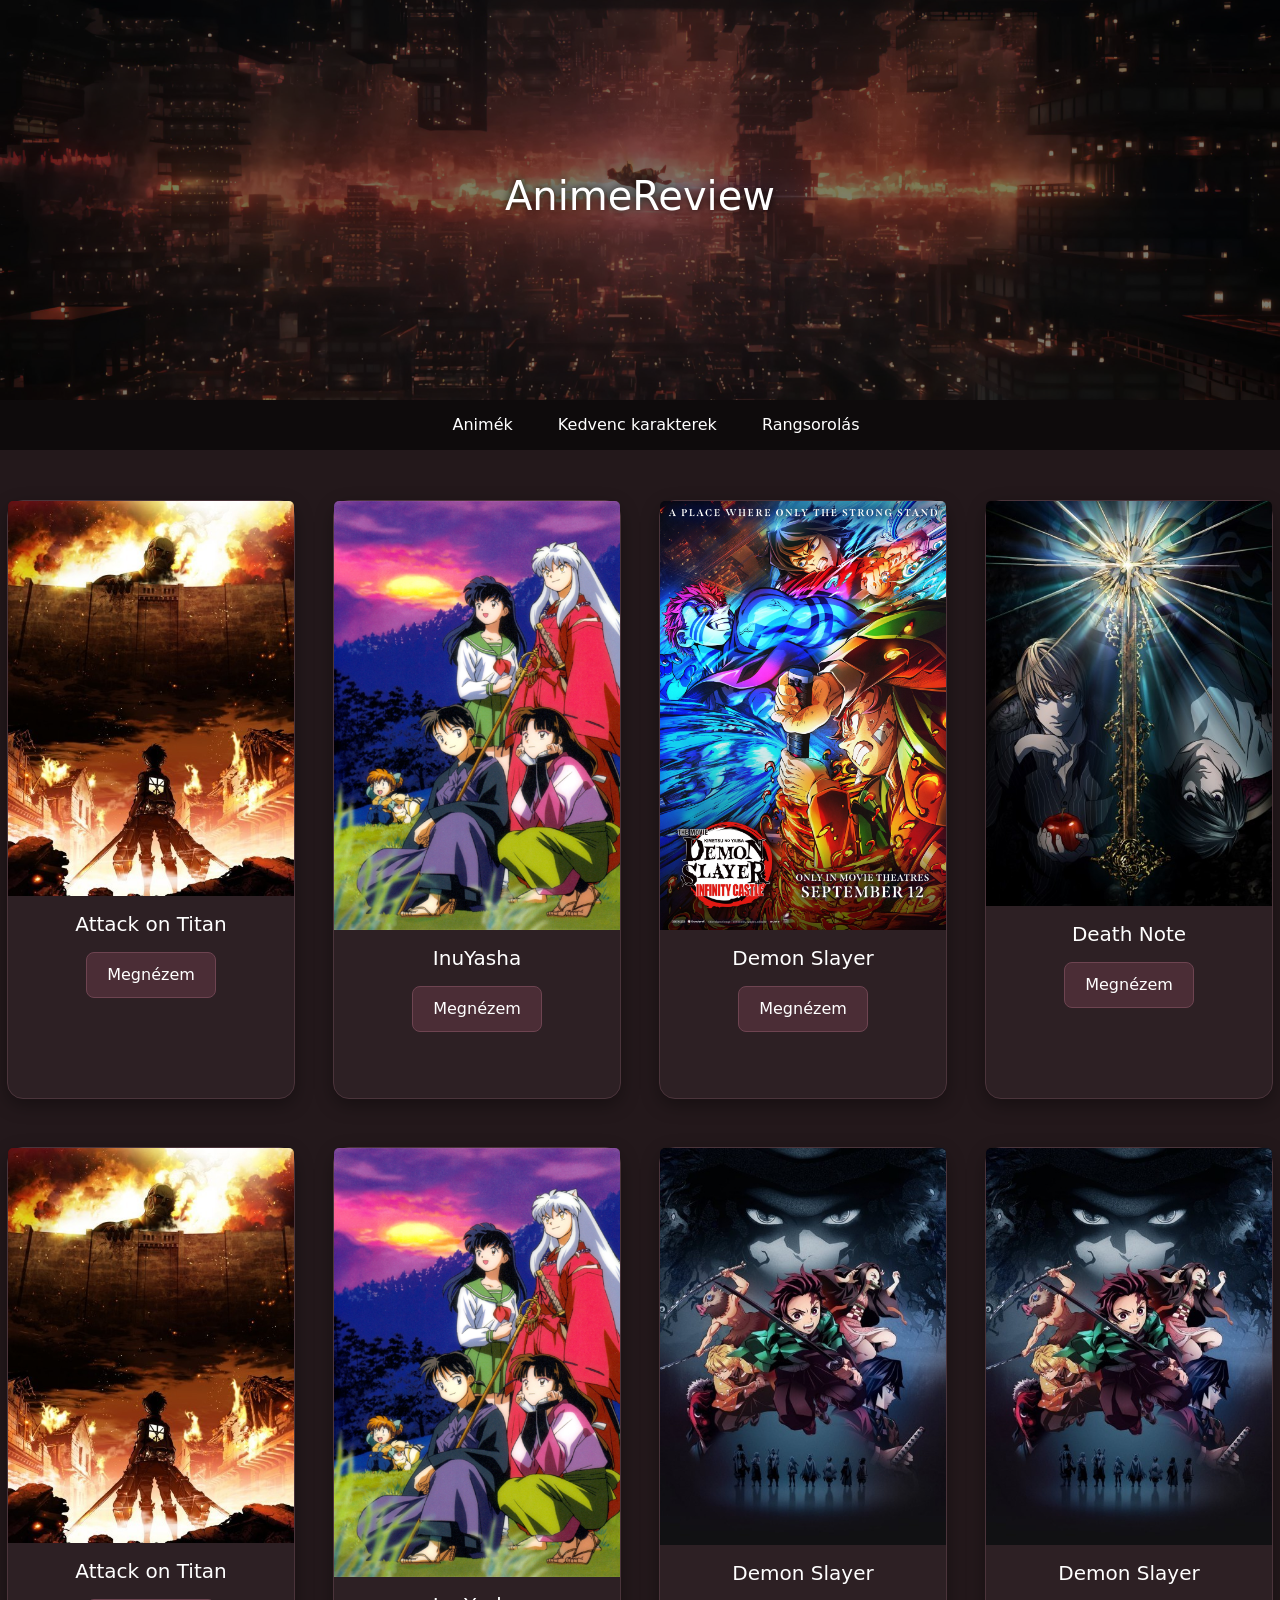
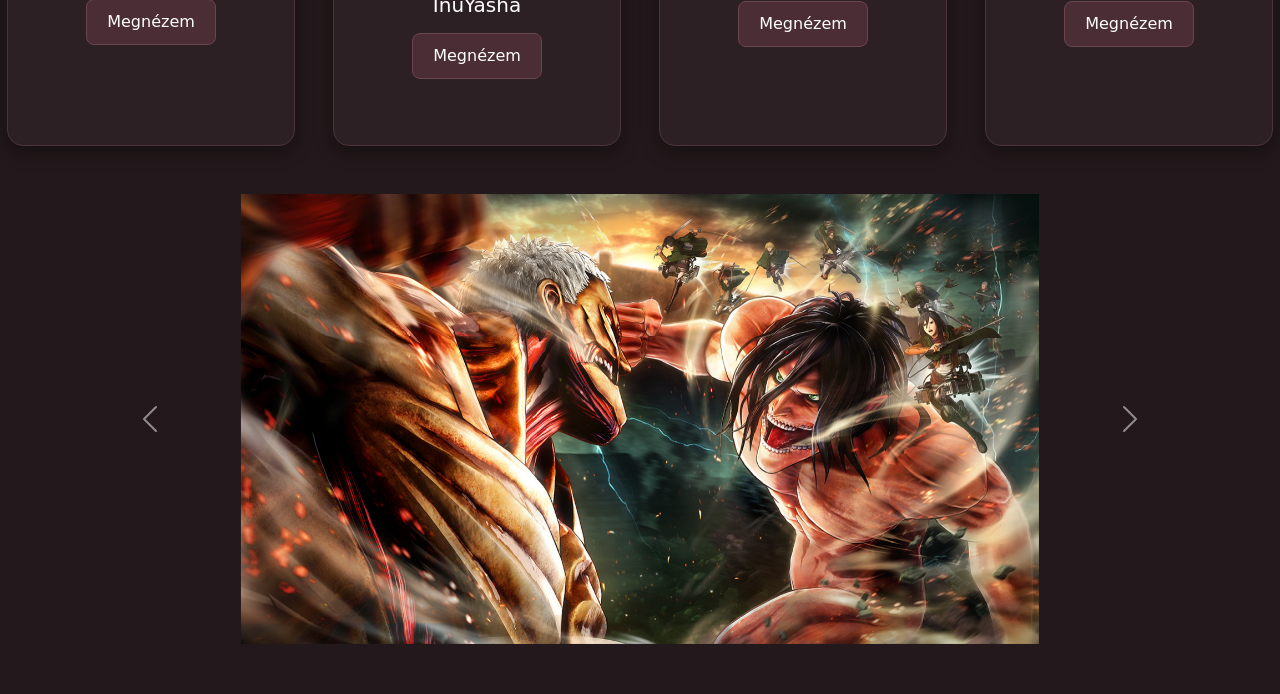
==== index.html @ 03ac434e "card design" ====
<!DOCTYPE html>
<html lang="hu">

<head>
    <meta charset="UTF-8">
    <meta name="viewport" content="width=device-width, initial-scale=1.0">
    <link href="https://cdn.jsdelivr.net/npm/bootstrap@5.0.2/dist/css/bootstrap.min.css" rel="stylesheet"
        integrity="sha384-EVSTQN3/azprG1Anm3QDgpJLIm9Nao0Yz1ztcQTwFspd3yD65VohhpuuCOmLASjC" crossorigin="anonymous">
    <script src="https://cdn.jsdelivr.net/npm/bootstrap@5.0.2/dist/js/bootstrap.bundle.min.js"
        integrity="sha384-MrcW6ZMFYlzcLA8Nl+NtUVF0sA7MsXsP1UyJoMp4YLEuNSfAP+JcXn/tWtIaxVXM"
        crossorigin="anonymous"></script>
    <link rel="stylesheet" href="style.css">
    <title>AnimeReview</title>
</head>

<body>

    <header>
        <h1>AnimeReview</h1>
    </header>

    <nav>
        <ul>
            <li><a href="#anime">Animék</a></li>
            <li><a href="">Kedvenc karakterek</a></li>
            <li><a href="">Rangsorolás</a></li>
        </ul>
    </nav>

    <div class="row row-cols-lg-4 row-cols-md-2 row-cols-1  " id="anime">
        <div class="col">
            <div class="card">
                <img src="pics/aot.jpg" class="card-img-top" alt="Attack on Titan">
                <div class="card-body">
                    <h5 class="card-title">Attack on Titan</h5>
                    <p class="card-text"></p>
                    <a href="#" class="btn btn-light">Megnézem</a>
                </div>
            </div>
        </div>
        <div class="col">
            <div class="card">
                <img src="pics/inuyasha.png" class="card-img-top" alt="InuYasha">
                <div class="card-body">
                    <h5 class="card-title">InuYasha</h5>
                    <p class="card-text"></p>
                    <a href="#" class="btn btn-light">Megnézem</a>
                </div>
            </div>
        </div>
        <div class="col">
            <div class="card">
                <img src="pics/kny1.jpg" class="card-img-top" alt="...">
                <div class="card-body">
                    <h5 class="card-title">Demon Slayer</h5>
                    <p class="card-text"></p>
                    <a href="#" class="btn btn-light">Megnézem</a>
                </div>
            </div>
        </div>
        <div class="col">
            <div class="card">
                <img src="pics/deathnote.jpg" class="card-img-top" alt="...">
                <div class="card-body">
                    <h5 class="card-title">Death Note</h5>
                    <p class="card-text"></p>
                    <a href="#" class="btn btn-dark">Megnézem</a>
                </div>
            </div>
        </div>
    </div>

    <div class="row row-cols-lg-4 row-cols-md-2 row-cols-1 my-5">
        <div class="col">
            <div class="card">
                <img src="pics/aot.jpg" class="card-img-top" alt="Attack on Titan">
                <div class="card-body">
                    <h5 class="card-title">Attack on Titan</h5>
                    <p class="card-text"></p>
                    <a href="#" class="btn btn-light">Megnézem</a>
                </div>
            </div>
        </div>
        <div class="col">
            <div class="card">
                <img src="pics/inuyasha.png" class="card-img-top" alt="InuYasha">
                <div class="card-body">
                    <h5 class="card-title">InuYasha</h5>
                    <p class="card-text"></p>
                    <a href="#" class="btn btn-light">Megnézem</a>
                </div>
            </div>
        </div>
        <div class="col">
            <div class="card">
                <img src="pics/kny.jpg" class="card-img-top" alt="...">
                <div class="card-body">
                    <h5 class="card-title">Demon Slayer</h5>
                    <p class="card-text"></p>
                    <a href="#" class="btn btn-light">Megnézem</a>
                </div>
            </div>
        </div>
        <div class="col">
            <div class="card">
                <img src="pics/kny.jpg" class="card-img-top" alt="...">
                <div class="card-body">
                    <h5 class="card-title">Demon Slayer</h5>
                    <p class="card-text"></p>
                    <a href="#" class="btn btn-light">Megnézem</a>
                </div>
            </div>
        </div>
    </div>

    <div id="carouselExampleControls" class="carousel slide" data-bs-ride="carousel">
        <div class="carousel-inner">
            <div class="carousel-item active">
                <img src="pics/aot1.jpg" class="d-block w-100" alt="...">
            </div>
            <div class="carousel-item">
                <img src="pics/gojo.png" class="d-block w-100" alt="...">
            </div>
            <div class="carousel-item">
                <img src="pics/inuyasha.png" class="d-block w-100" alt="...">
            </div>
        </div>
        <button class="carousel-control-prev" type="button" data-bs-target="#carouselExampleControls"
            data-bs-slide="prev">
            <span class="carousel-control-prev-icon" aria-hidden="true"></span>
            <span class="visually-hidden">Previous</span>
        </button>
        <button class="carousel-control-next" type="button" data-bs-target="#carouselExampleControls"
            data-bs-slide="next">
            <span class="carousel-control-next-icon" aria-hidden="true"></span>
            <span class="visually-hidden">Next</span>
        </button>
    </div>

</body>

</html>
---- style.css ----
body{
    background-color: rgb(35, 24, 27);
}

header{
    background-image: url(pics/banner.jpeg);
    box-shadow: inset 0 0 0 2000px rgba(0, 0, 0, 0.5);
    background-repeat: no-repeat;
    background-size: cover;
    background-position: center;
    height: 400px;
    text-align: center;
    display: flex;
    align-items: center;
    justify-content: center;
    color: white;
    text-shadow: 0 0 8px black;
}

nav{
    height: 50px;
    background-color: rgb(14, 11, 12);
    display: flex;
    justify-content: center;
    align-items: center;
}

nav ul { margin: 0; }

li, a{
    color: white;
    display: inline-block;
    text-decoration: none;
    margin: 0 10px;
}

a:hover{
    color: #977272;
}



.card {
    margin: 50px auto 0;
    background-color: rgb(45, 32, 36);
    color: white;
    display: flex;
    text-align: center;
    height: 100%;
    width: 18rem;

    border: 1px solid rgb(75, 52, 59);
    border-radius: 16px;
    box-shadow: 0 6px 18px rgba(0, 0, 0, 0.35);

    transition: all 0.3s ease;
}

/* Card hover */
.card:hover {
    transform: translateY(-8px);
    background-color: rgb(55, 38, 43);
    border-color: rgb(115, 75, 87);
    box-shadow: 0 12px 30px rgba(0, 0, 0, 0.5);
}

/* Gomb */
.card .btn {
    background-color: rgb(75, 45, 54);
    color: white;
    border: 1px solid rgb(110, 68, 81);
    border-radius: 8px;
    padding: 10px 20px;

    transition: all 0.3s ease;
}

/* Gomb hover */
.card .btn:hover {
    background-color: rgb(105, 60, 74);
    border-color: rgb(145, 90, 105);
    color: white;
    transform: translateY(-2px);
    box-shadow: 0 5px 15px rgba(0, 0, 0, 0.3);
}


.carousel{
    width: 90%;
    max-width: 1200px;
    margin: 0 auto;
    padding: 50px;
}

.carousel-item img{
    width: 100%;
    height: 450px;
    object-fit: contain;
}
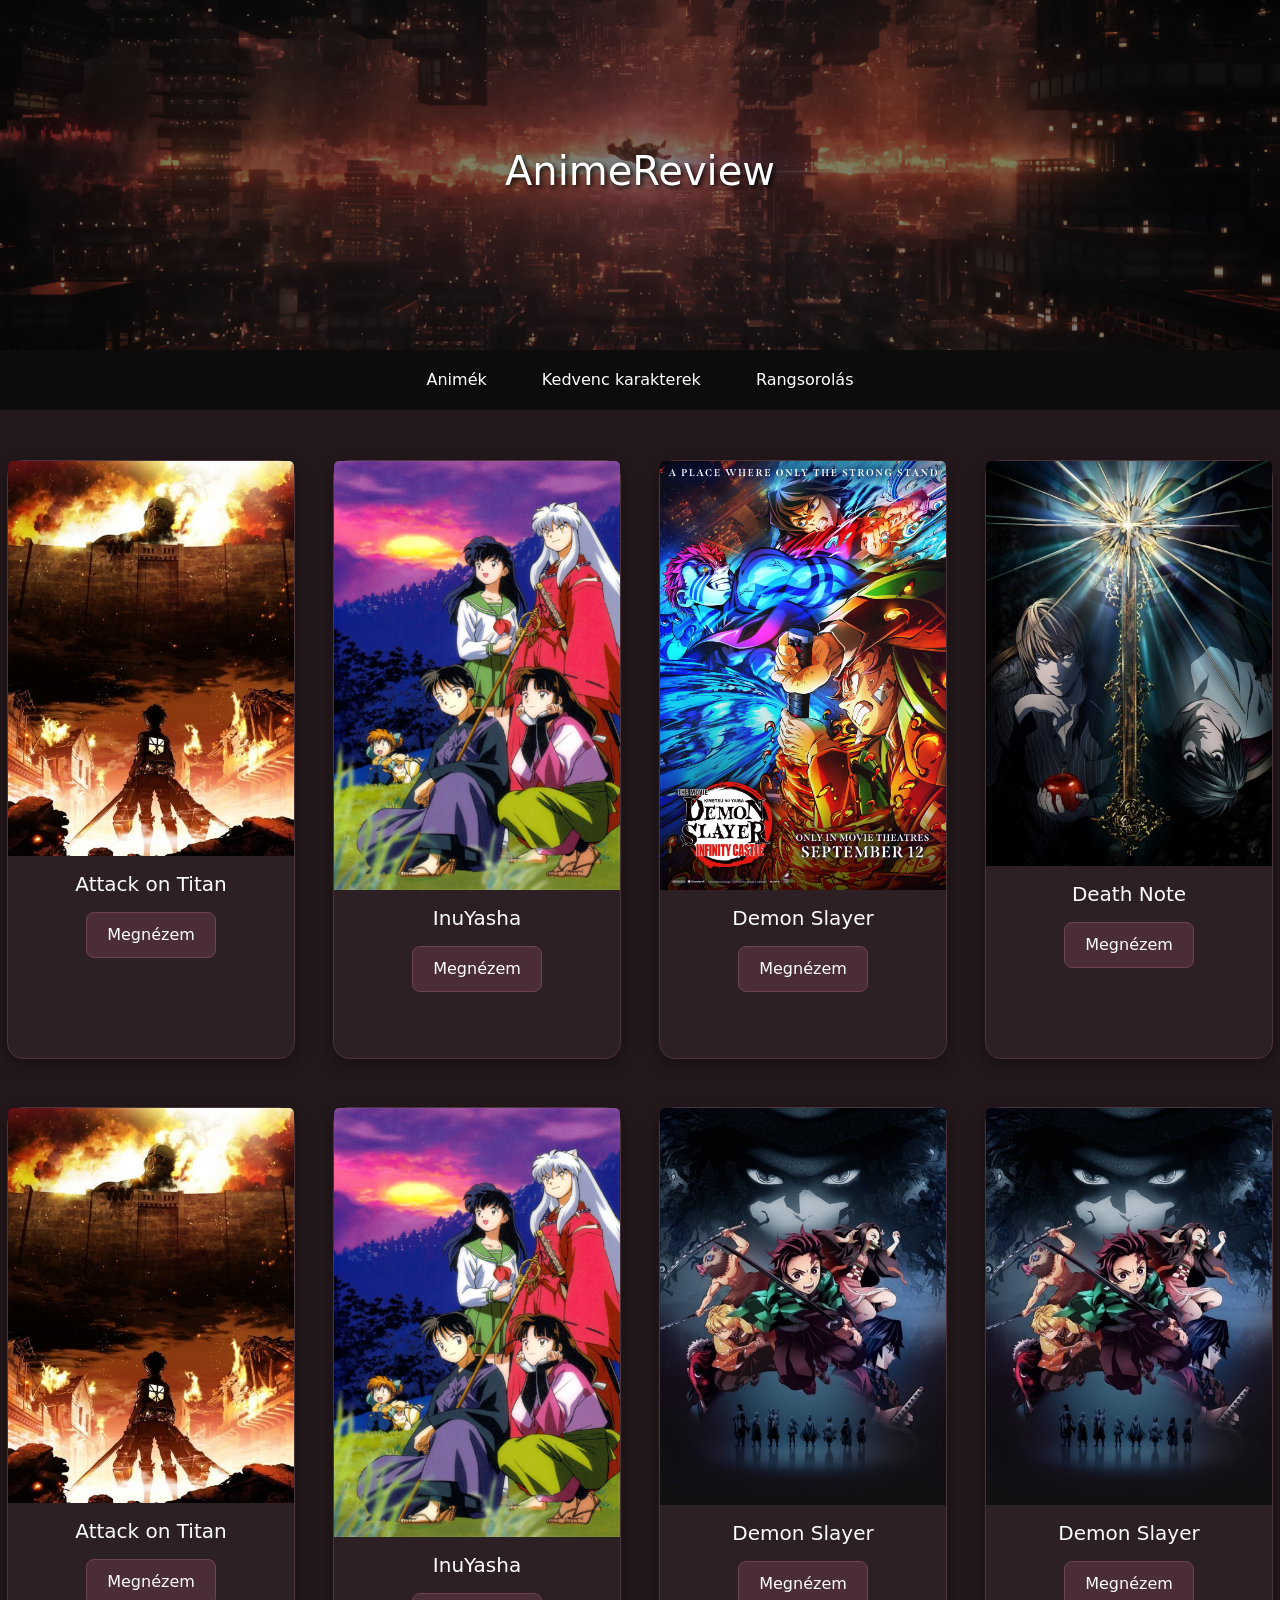
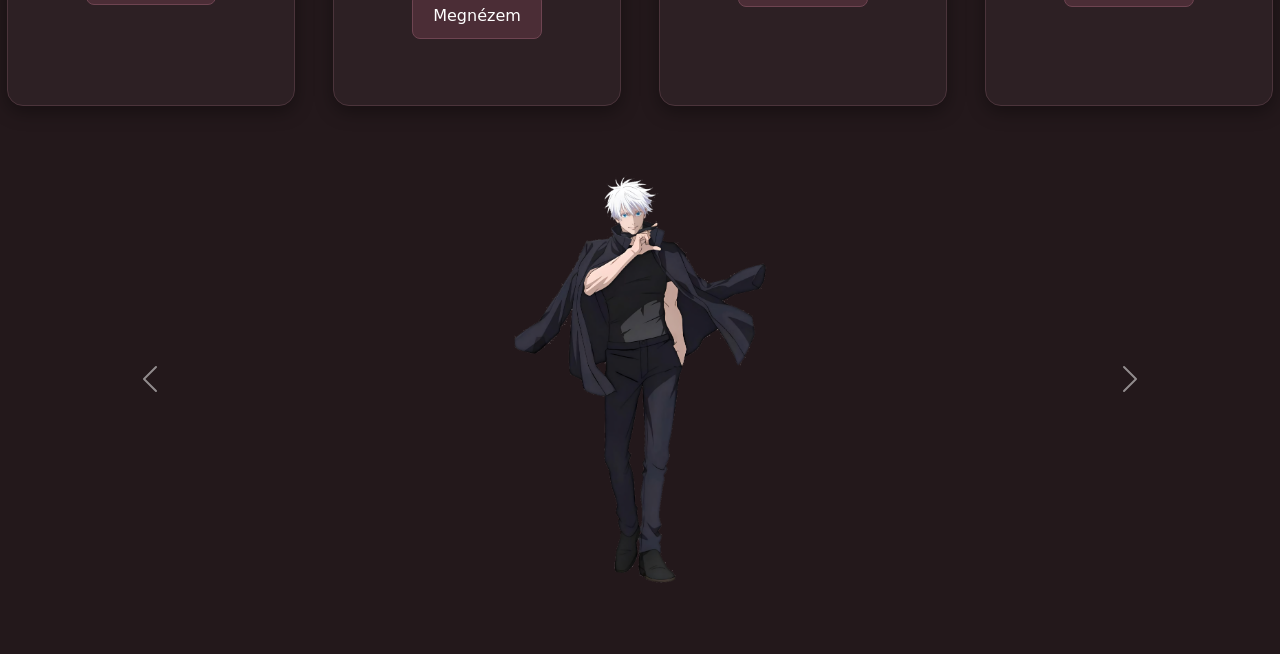
==== commit ddd4db36: "carousel" ====
--- a/index.html
+++ b/index.html
@@ -113,29 +113,81 @@
         </div>
     </div>
 
-    <div id="carouselExampleControls" class="carousel slide" data-bs-ride="carousel">
-        <div class="carousel-inner">
-            <div class="carousel-item active">
-                <img src="pics/aot1.jpg" class="d-block w-100" alt="...">
+    
+<div id="animeCarousel" class="carousel slide">
+    <div class="carousel-inner">
+
+        <div class="carousel-item active">
+            <img src="pics/gojo.png"
+                 class="d-block w-100 anime-kep"
+                 alt="Gojo Satoru"
+                 data-bs-toggle="modal"
+                 data-bs-target="#gojoModal">
+        </div>
+
+        <div class="carousel-item">
+            <img src="pics/character2.jpg"
+                 class="d-block w-100 anime-kep"
+                 alt="Második anime karakter">
+        </div>
+
+    </div>
+
+    <button class="carousel-control-prev"
+            type="button"
+            data-bs-target="#animeCarousel"
+            data-bs-slide="prev">
+        <span class="carousel-control-prev-icon"></span>
+    </button>
+
+    <button class="carousel-control-next"
+            type="button"
+            data-bs-target="#animeCarousel"
+            data-bs-slide="next">
+        <span class="carousel-control-next-icon"></span>
+    </button>
+</div>
+
+<!-- Felugró ablak -->
+<div class="modal fade" id="gojoModal" tabindex="-1">
+    <div class="modal-dialog modal-dialog-centered">
+        <div class="modal-content anime-modal">
+
+            <div class="modal-header">
+                <h5 class="modal-title">Gojo Satoru</h5>
+
+                <button type="button"
+                        class="btn-close btn-close-white"
+                        data-bs-dismiss="modal">
+                </button>
             </div>
-            <div class="carousel-item">
-                <img src="pics/gojo.png" class="d-block w-100" alt="...">
+
+            <div class="modal-body">
+                <img src="pics/gojo.png"
+                     class="img-fluid anime-modal-kep"
+                     alt="Gojo Satoru">
+
+                <h5 class="mt-3">Jujutsu Kaisen</h5>
+
+                <p>
+                    Gojo Satoru az egyik legerősebb jujutsu varázsló.
+                    Különleges képességei közé tartozik a Limitless
+                    és a Six Eyes.
+                </p>
             </div>
-            <div class="carousel-item">
-                <img src="pics/inuyasha.png" class="d-block w-100" alt="...">
+
+            <div class="modal-footer">
+                <button type="button"
+                        class="btn bezaras-gomb"
+                        data-bs-dismiss="modal">
+                    Bezárás
+                </button>
             </div>
+
         </div>
-        <button class="carousel-control-prev" type="button" data-bs-target="#carouselExampleControls"
-            data-bs-slide="prev">
-            <span class="carousel-control-prev-icon" aria-hidden="true"></span>
-            <span class="visually-hidden">Previous</span>
-        </button>
-        <button class="carousel-control-next" type="button" data-bs-target="#carouselExampleControls"
-            data-bs-slide="next">
-            <span class="carousel-control-next-icon" aria-hidden="true"></span>
-            <span class="visually-hidden">Next</span>
-        </button>
     </div>
+</div>
+
 
 </body>
 
--- a/style.css
+++ b/style.css
@@ -1,44 +1,55 @@
-body{
+
+body {
     background-color: rgb(35, 24, 27);
+    color: white;
 }
 
-header{
-    background-image: url(pics/banner.jpeg);
-    box-shadow: inset 0 0 0 2000px rgba(0, 0, 0, 0.5);
+header {
+    background-image: url("pics/banner.jpeg");
     background-repeat: no-repeat;
     background-size: cover;
     background-position: center;
-    height: 400px;
+    height: 350px;
     text-align: center;
     display: flex;
     align-items: center;
     justify-content: center;
     color: white;
-    text-shadow: 0 0 8px black;
+    text-shadow: 2px 2px 5px black;
+    box-shadow: inset 0 0 0 2000px rgba(0, 0, 0, 0.5);
 }
 
-nav{
-    height: 50px;
+nav {
+    height: 60px;
     background-color: rgb(14, 11, 12);
     display: flex;
     justify-content: center;
     align-items: center;
 }
 
-nav ul { margin: 0; }
+nav ul {
+    margin: 0;
+    padding: 0;
+    list-style: none;
+}
 
-li, a{
-    color: white;
+nav li {
     display: inline-block;
-    text-decoration: none;
     margin: 0 10px;
 }
 
-a:hover{
-    color: #977272;
+nav a {
+    color: white;
+    text-decoration: none;
+    padding: 10px 15px;
+    border-radius: 8px;
+    transition: 0.3s;
 }
 
-
+nav a:hover {
+    background-color: rgb(65, 45, 50);
+    color: white;
+}
 
 .card {
     margin: 50px auto 0;
@@ -48,15 +59,12 @@
     text-align: center;
     height: 100%;
     width: 18rem;
-
     border: 1px solid rgb(75, 52, 59);
     border-radius: 16px;
     box-shadow: 0 6px 18px rgba(0, 0, 0, 0.35);
-
     transition: all 0.3s ease;
 }
 
-/* Card hover */
 .card:hover {
     transform: translateY(-8px);
     background-color: rgb(55, 38, 43);
@@ -64,18 +72,15 @@
     box-shadow: 0 12px 30px rgba(0, 0, 0, 0.5);
 }
 
-/* Gomb */
 .card .btn {
     background-color: rgb(75, 45, 54);
     color: white;
     border: 1px solid rgb(110, 68, 81);
     border-radius: 8px;
     padding: 10px 20px;
-
     transition: all 0.3s ease;
 }
 
-/* Gomb hover */
 .card .btn:hover {
     background-color: rgb(105, 60, 74);
     border-color: rgb(145, 90, 105);
@@ -83,7 +88,6 @@
     transform: translateY(-2px);
     box-shadow: 0 5px 15px rgba(0, 0, 0, 0.3);
 }
-
 
 .carousel{
     width: 90%;
@@ -96,4 +100,89 @@
     width: 100%;
     height: 450px;
     object-fit: contain;
+}
+
+.anime-modal {
+    background-color: rgb(35, 24, 27);
+    color: white;
+    border: 1px solid rgb(90, 60, 68);
+    border-radius: 16px;
+    overflow: hidden;
+    box-shadow: 0 10px 35px rgba(0, 0, 0, 0.5);
+}
+
+.anime-modal .modal-header {
+    background-color: rgb(14, 11, 12);
+    border-bottom: 1px solid rgb(75, 52, 59);
+    padding: 18px 20px;
+}
+
+.anime-modal .modal-title {
+    font-size: 22px;
+    font-weight: bold;
+    color: white;
+}
+
+.anime-modal .modal-body {
+    padding: 20px;
+    line-height: 1.7;
+}
+
+.anime-modal-kep {
+    width: 100%;
+    max-height: 300px;
+    object-fit: cover;
+    border-radius: 12px;
+    border: 1px solid rgb(75, 52, 59);
+}
+
+.anime-modal .modal-footer {
+    background-color: rgb(25, 17, 20);
+    border-top: 1px solid rgb(75, 52, 59);
+}
+
+.bezaras-gomb {
+    background-color: rgb(75, 45, 54);
+    color: white;
+    border: 1px solid rgb(110, 68, 81);
+    border-radius: 8px;
+    padding: 9px 20px;
+    transition: 0.3s;
+}
+
+.bezaras-gomb:hover {
+    background-color: rgb(105, 60, 74);
+    color: white;
+    transform: translateY(-2px);
+}
+
+.anime-modal .modal-content {
+    animation: modalMegjelenes 0.3s ease;
+}
+
+@keyframes modalMegjelenes {
+    from {
+        opacity: 0;
+        transform: translateY(15px);
+    }
+
+    to {
+        opacity: 1;
+        transform: translateY(0);
+    }
+}
+
+.modal-backdrop.show {
+    opacity: 0.8;
+}
+
+.anime-kep {
+    height: 450px;
+    object-fit: cover;
+    cursor: pointer;
+    transition: 0.3s;
+}
+
+.anime-kep:hover {
+    filter: brightness(0.8);
 }
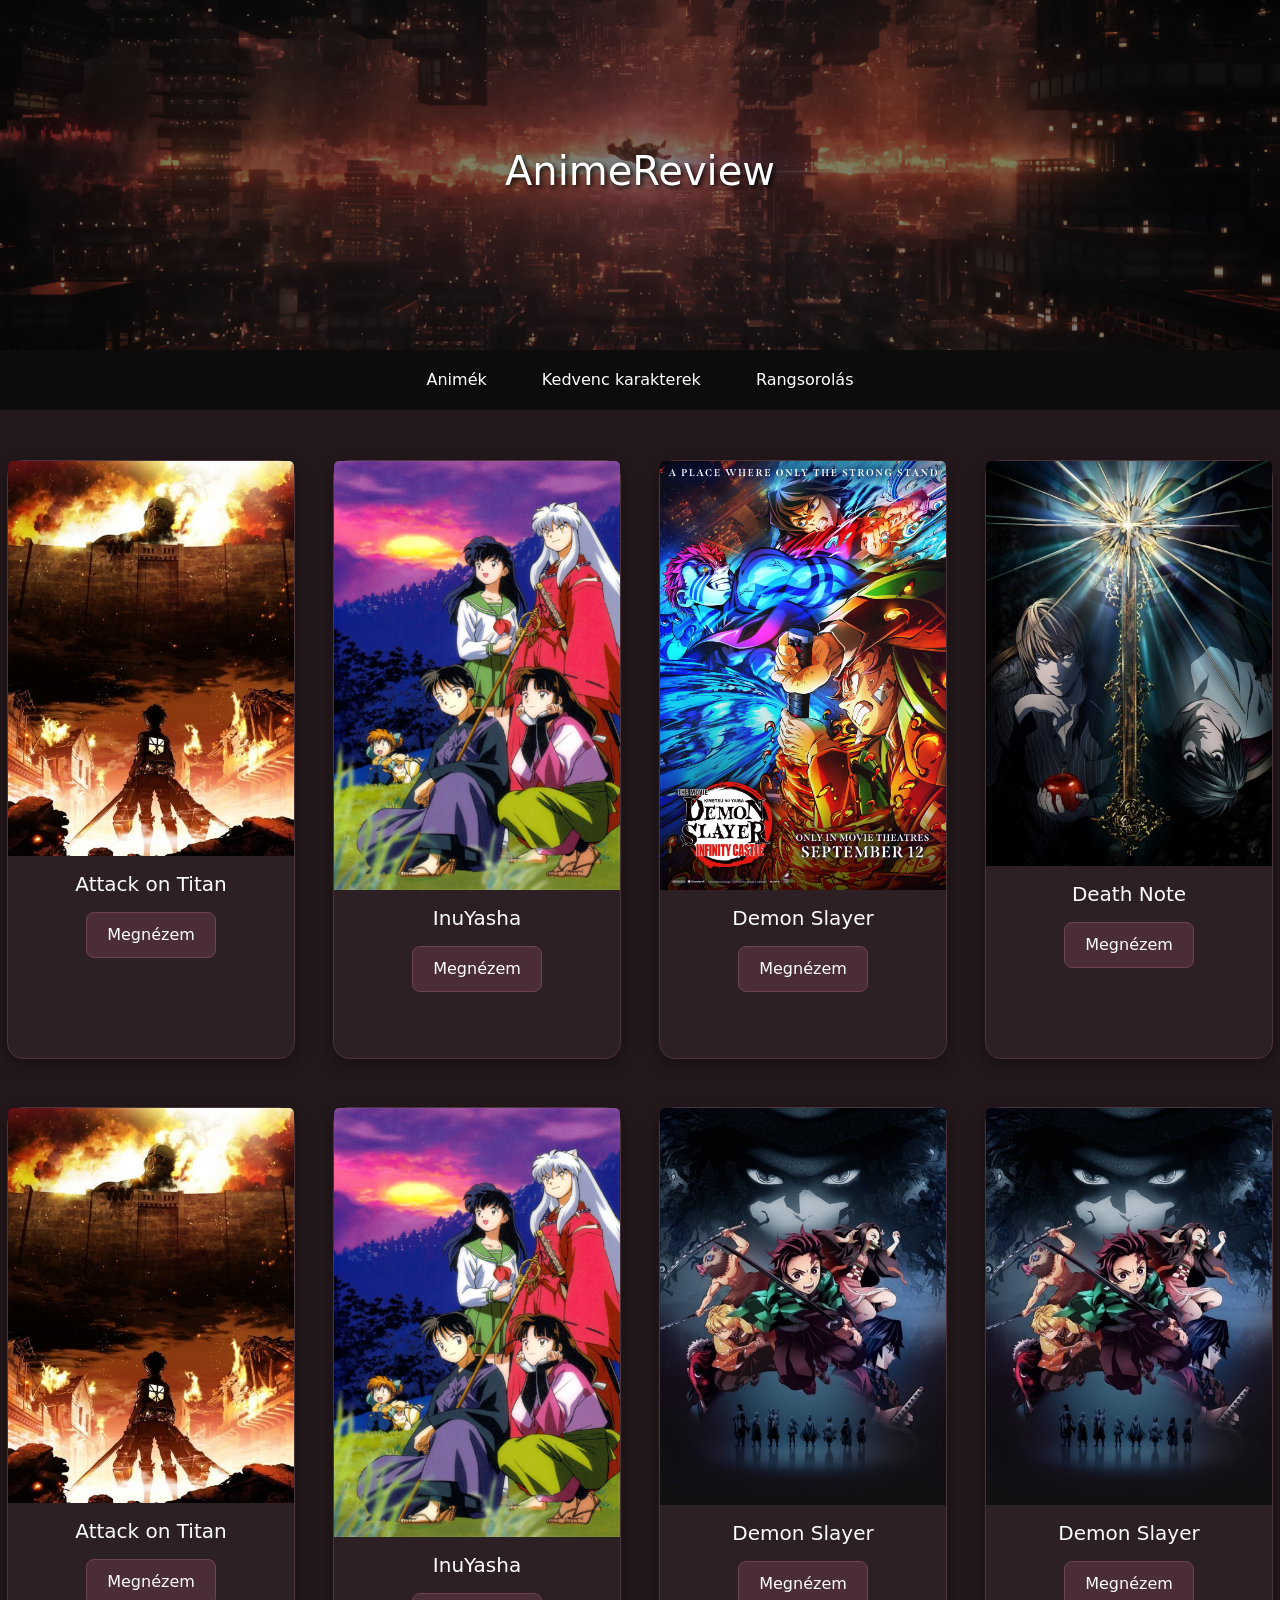
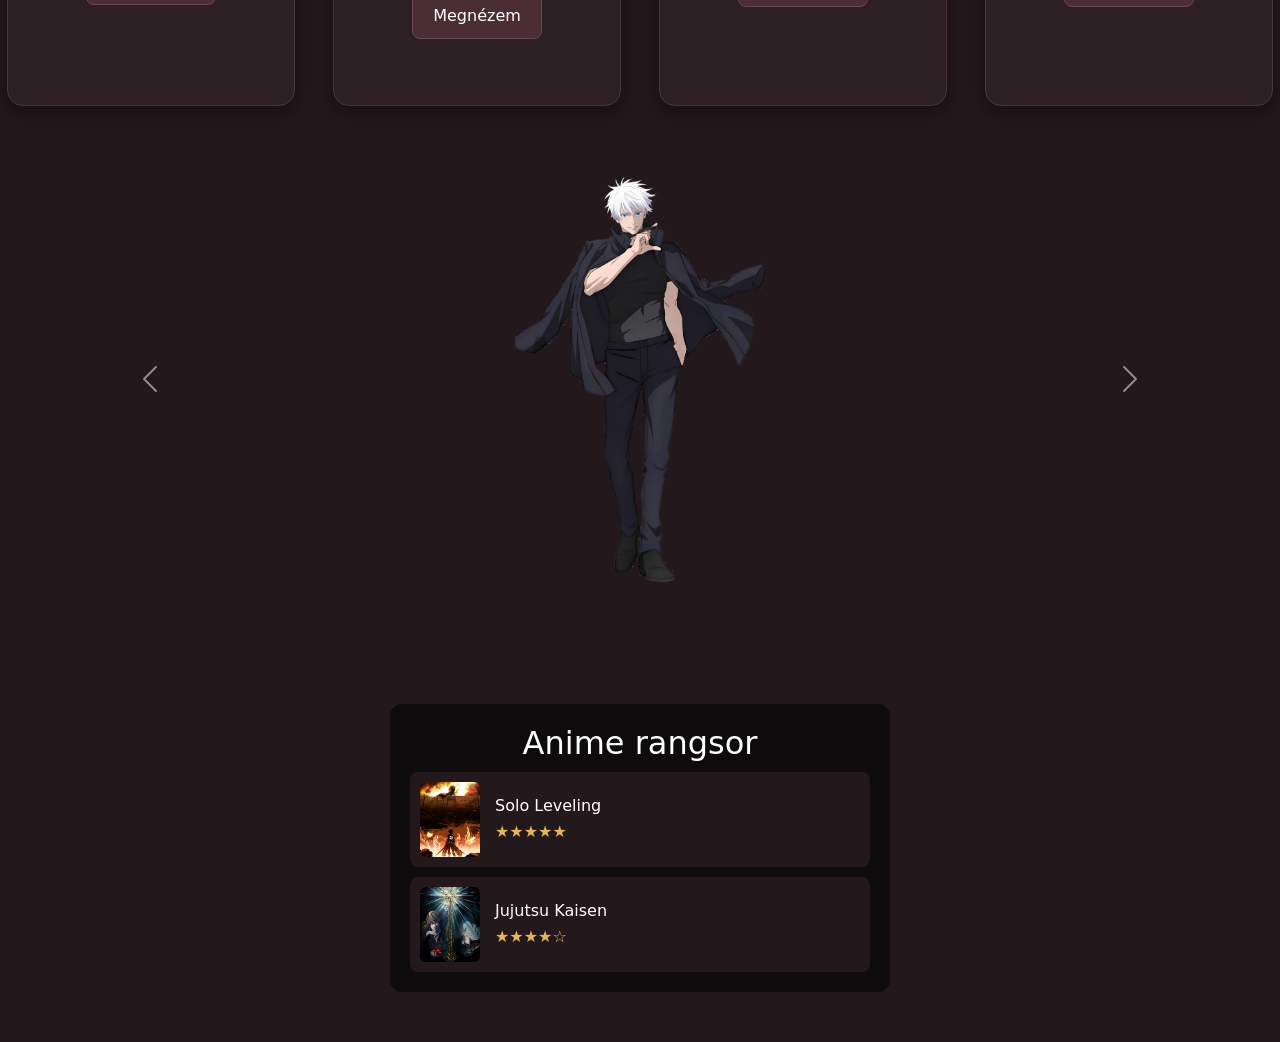
==== commit 563b8585: "rangsor" ====
--- a/index.html
+++ b/index.html
@@ -113,77 +113,81 @@
         </div>
     </div>
 
-    
-<div id="animeCarousel" class="carousel slide">
-    <div class="carousel-inner">
 
-        <div class="carousel-item active">
-            <img src="pics/gojo.png"
-                 class="d-block w-100 anime-kep"
-                 alt="Gojo Satoru"
-                 data-bs-toggle="modal"
-                 data-bs-target="#gojoModal">
+    <div id="animeCarousel" class="carousel slide">
+        <div class="carousel-inner">
+
+            <div class="carousel-item active">
+                <img src="pics/gojo.png" class="d-block w-100 anime-kep" alt="Gojo Satoru" data-bs-toggle="modal"
+                    data-bs-target="#gojoModal">
+            </div>
+
+            <div class="carousel-item">
+                <img src="pics/character2.jpg" class="d-block w-100 anime-kep" alt="Második anime karakter">
+            </div>
+
         </div>
 
-        <div class="carousel-item">
-            <img src="pics/character2.jpg"
-                 class="d-block w-100 anime-kep"
-                 alt="Második anime karakter">
-        </div>
+        <button class="carousel-control-prev" type="button" data-bs-target="#animeCarousel" data-bs-slide="prev">
+            <span class="carousel-control-prev-icon"></span>
+        </button>
 
+        <button class="carousel-control-next" type="button" data-bs-target="#animeCarousel" data-bs-slide="next">
+            <span class="carousel-control-next-icon"></span>
+        </button>
     </div>
 
-    <button class="carousel-control-prev"
-            type="button"
-            data-bs-target="#animeCarousel"
-            data-bs-slide="prev">
-        <span class="carousel-control-prev-icon"></span>
-    </button>
+    <div class="modal fade" id="gojoModal" tabindex="-1">
+        <div class="modal-dialog modal-dialog-centered">
+            <div class="modal-content anime-modal">
 
-    <button class="carousel-control-next"
-            type="button"
-            data-bs-target="#animeCarousel"
-            data-bs-slide="next">
-        <span class="carousel-control-next-icon"></span>
-    </button>
-</div>
+                <div class="modal-header">
+                    <h5 class="modal-title">Gojo Satoru</h5>
 
-<!-- Felugró ablak -->
-<div class="modal fade" id="gojoModal" tabindex="-1">
-    <div class="modal-dialog modal-dialog-centered">
-        <div class="modal-content anime-modal">
+                    <button type="button" class="btn-close btn-close-white" data-bs-dismiss="modal">
+                    </button>
+                </div>
 
-            <div class="modal-header">
-                <h5 class="modal-title">Gojo Satoru</h5>
+                <div class="modal-body">
+                    <img src="pics/gojo.png" class="img-fluid anime-modal-kep" alt="Gojo Satoru">
 
-                <button type="button"
-                        class="btn-close btn-close-white"
-                        data-bs-dismiss="modal">
-                </button>
+                    <h5 class="mt-3">Jujutsu Kaisen</h5>
+
+                    <p>
+                        Gojo Satoru az egyik legerősebb jujutsu varázsló.
+                        Különleges képességei közé tartozik a Limitless
+                        és a Six Eyes.
+                    </p>
+                </div>
+
+                <div class="modal-footer">
+                    <button type="button" class="btn bezaras-gomb" data-bs-dismiss="modal">
+                        Bezárás
+                    </button>
+                </div>
+
             </div>
+        </div>
+    </div>
 
-            <div class="modal-body">
-                <img src="pics/gojo.png"
-                     class="img-fluid anime-modal-kep"
-                     alt="Gojo Satoru">
 
-                <h5 class="mt-3">Jujutsu Kaisen</h5>
+    
+<div class="anime-lista">
+    <h2>Anime rangsor</h2>
 
-                <p>
-                    Gojo Satoru az egyik legerősebb jujutsu varázsló.
-                    Különleges képességei közé tartozik a Limitless
-                    és a Six Eyes.
-                </p>
-            </div>
+    <div class="anime-sor">
+        <img src="pics/aot.jpg" alt="Solo Leveling">
+        <div>
+            <h3>Solo Leveling</h3>
+            <p>★★★★★</p>
+        </div>
+    </div>
 
-            <div class="modal-footer">
-                <button type="button"
-                        class="btn bezaras-gomb"
-                        data-bs-dismiss="modal">
-                    Bezárás
-                </button>
-            </div>
-
+    <div class="anime-sor">
+        <img src="pics/deathnote.jpg" alt="Jujutsu Kaisen">
+        <div>
+            <h3>Jujutsu Kaisen</h3>
+            <p>★★★★☆</p>
         </div>
     </div>
 </div>
--- a/style.css
+++ b/style.css
@@ -176,13 +176,49 @@
     opacity: 0.8;
 }
 
-.anime-kep {
-    height: 450px;
+
+.anime-lista {
+    width: 90%;
+    max-width: 500px;
+    margin: 50px auto;
+    padding: 20px;
+    background-color: rgb(14, 11, 12);
+    color: white;
+    border-radius: 12px;
+}
+
+.anime-lista h2 {
+    text-align: center;
+}
+
+.anime-sor {
+    display: flex;
+    align-items: center;
+    gap: 15px;
+    padding: 10px;
+    margin-top: 10px;
+    background-color: rgb(35, 24, 27);
+    border-radius: 8px;
+    transition: 0.3s;
+}
+
+.anime-sor:hover {
+    transform: translateX(5px);
+}
+
+.anime-sor img {
+    width: 60px;
+    height: 75px;
     object-fit: cover;
-    cursor: pointer;
-    transition: 0.3s;
-}
-
-.anime-kep:hover {
-    filter: brightness(0.8);
-}+    border-radius: 6px;
+}
+
+.anime-sor h3 {
+    font-size: 16px;
+    margin: 0;
+}
+
+.anime-sor p {
+    color: #e6b45a;
+    margin: 5px 0 0;
+}
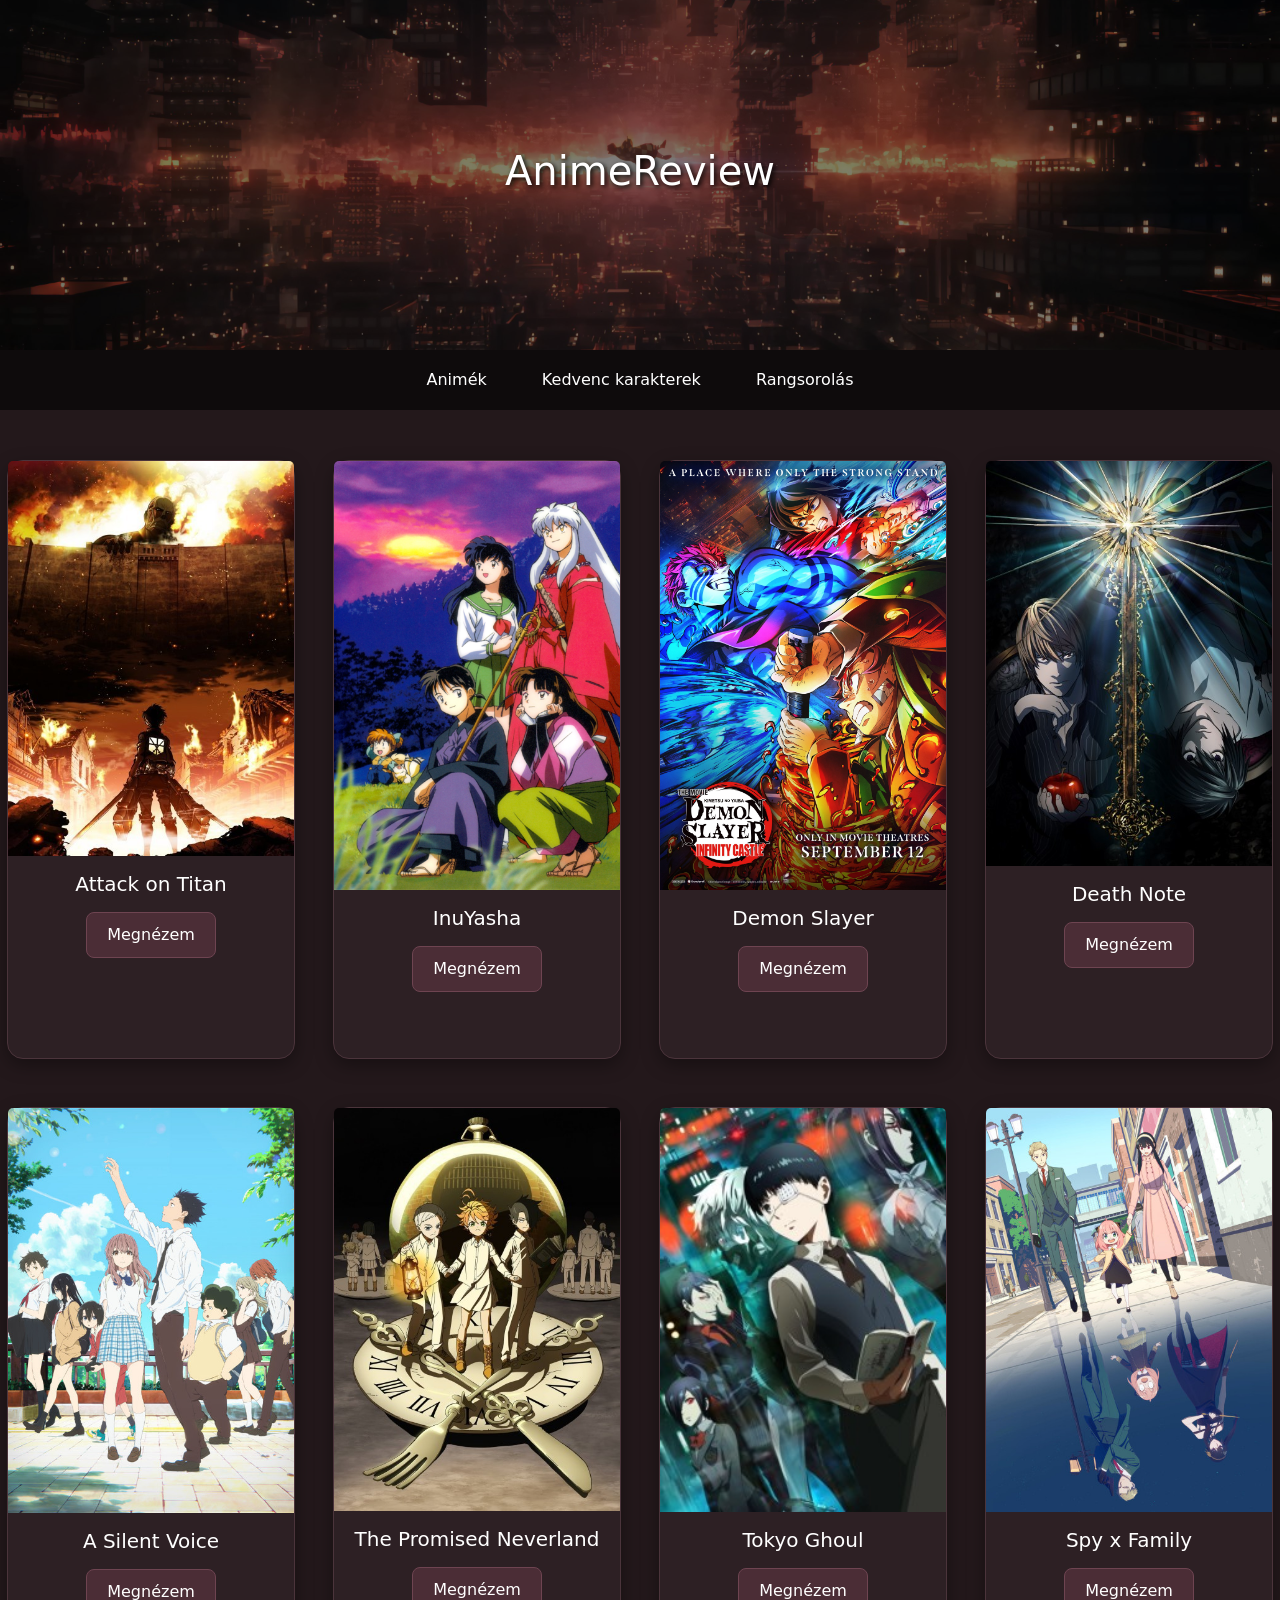
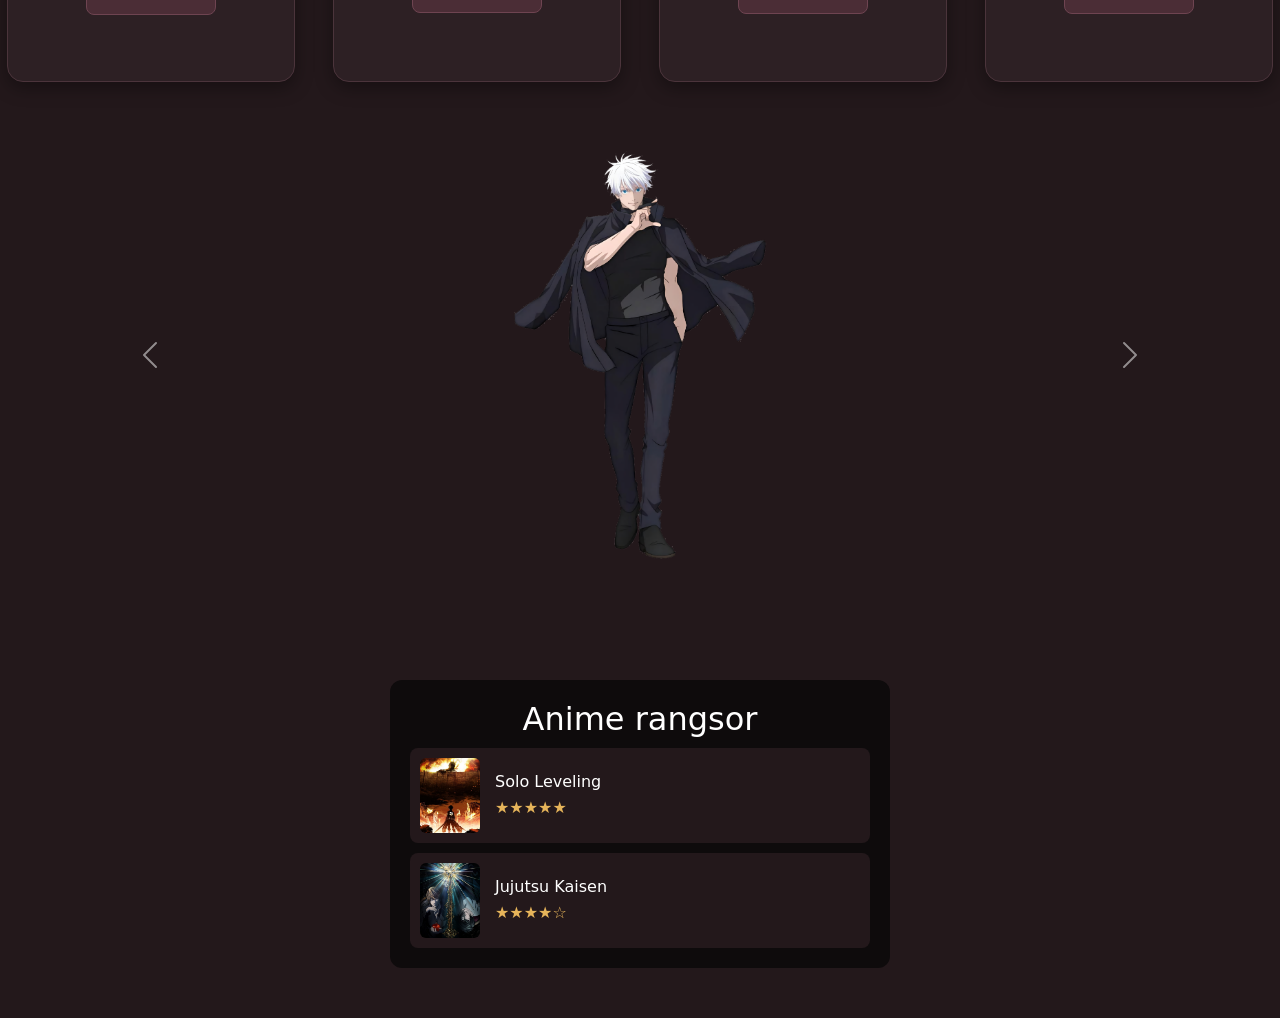
==== commit 01e37d04: "cards" ====
--- a/index.html
+++ b/index.html
@@ -22,12 +22,12 @@
     <nav>
         <ul>
             <li><a href="#anime">Animék</a></li>
-            <li><a href="">Kedvenc karakterek</a></li>
-            <li><a href="">Rangsorolás</a></li>
+            <li><a href="#karakterek">Kedvenc karakterek</a></li>
+            <li><a href="#rangsor">Rangsorolás</a></li>
         </ul>
     </nav>
 
-    <div class="row row-cols-lg-4 row-cols-md-2 row-cols-1  " id="anime">
+    <div class="row row-cols-lg-4 row-cols-md-2 row-cols-1" id="anime">
         <div class="col">
             <div class="card">
                 <img src="pics/aot.jpg" class="card-img-top" alt="Attack on Titan">
@@ -73,9 +73,9 @@
     <div class="row row-cols-lg-4 row-cols-md-2 row-cols-1 my-5">
         <div class="col">
             <div class="card">
-                <img src="pics/aot.jpg" class="card-img-top" alt="Attack on Titan">
+                <img src="pics/kk.jpg" class="card-img-top" alt="Attack on Titan">
                 <div class="card-body">
-                    <h5 class="card-title">Attack on Titan</h5>
+                    <h5 class="card-title">A Silent Voice</h5>
                     <p class="card-text"></p>
                     <a href="#" class="btn btn-light">Megnézem</a>
                 </div>
@@ -83,9 +83,9 @@
         </div>
         <div class="col">
             <div class="card">
-                <img src="pics/inuyasha.png" class="card-img-top" alt="InuYasha">
+                <img src="pics/tpn.jpg" class="card-img-top" alt="InuYasha">
                 <div class="card-body">
-                    <h5 class="card-title">InuYasha</h5>
+                    <h5 class="card-title">The Promised Neverland</h5>
                     <p class="card-text"></p>
                     <a href="#" class="btn btn-light">Megnézem</a>
                 </div>
@@ -93,9 +93,9 @@
         </div>
         <div class="col">
             <div class="card">
-                <img src="pics/kny.jpg" class="card-img-top" alt="...">
+                <img src="pics/tk.jpg" class="card-img-top" alt="...">
                 <div class="card-body">
-                    <h5 class="card-title">Demon Slayer</h5>
+                    <h5 class="card-title">Tokyo Ghoul</h5>
                     <p class="card-text"></p>
                     <a href="#" class="btn btn-light">Megnézem</a>
                 </div>
@@ -103,9 +103,9 @@
         </div>
         <div class="col">
             <div class="card">
-                <img src="pics/kny.jpg" class="card-img-top" alt="...">
+                <img src="pics/sp.jpg" class="card-img-top" alt="...">
                 <div class="card-body">
-                    <h5 class="card-title">Demon Slayer</h5>
+                    <h5 class="card-title">Spy x Family</h5>
                     <p class="card-text"></p>
                     <a href="#" class="btn btn-light">Megnézem</a>
                 </div>
@@ -114,8 +114,8 @@
     </div>
 
 
-    <div id="animeCarousel" class="carousel slide">
-        <div class="carousel-inner">
+    <div id="animeCarousel" class="carousel slide" >
+        <div class="carousel-inner" id="karakterek">
 
             <div class="carousel-item active">
                 <img src="pics/gojo.png" class="d-block w-100 anime-kep" alt="Gojo Satoru" data-bs-toggle="modal"
@@ -172,7 +172,7 @@
 
 
     
-<div class="anime-lista">
+<div class="anime-lista" id="rangsor">
     <h2>Anime rangsor</h2>
 
     <div class="anime-sor">
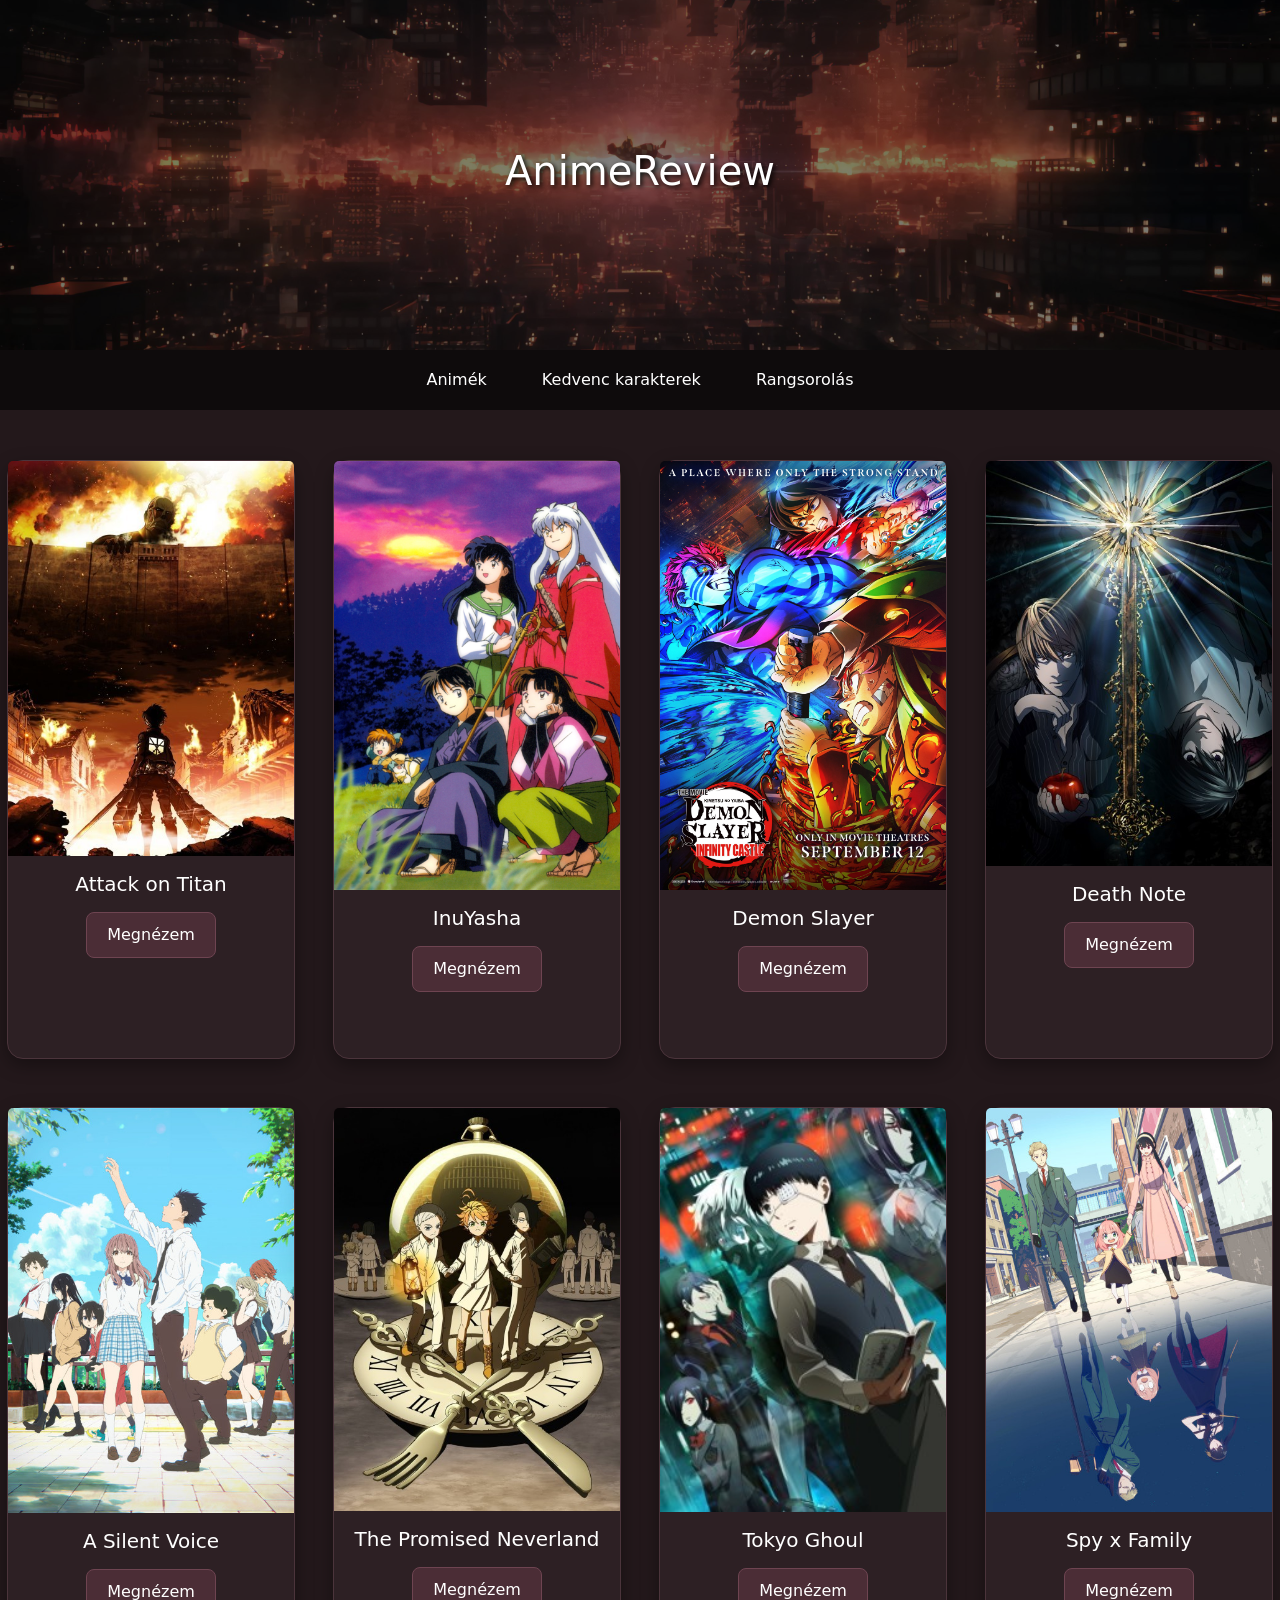
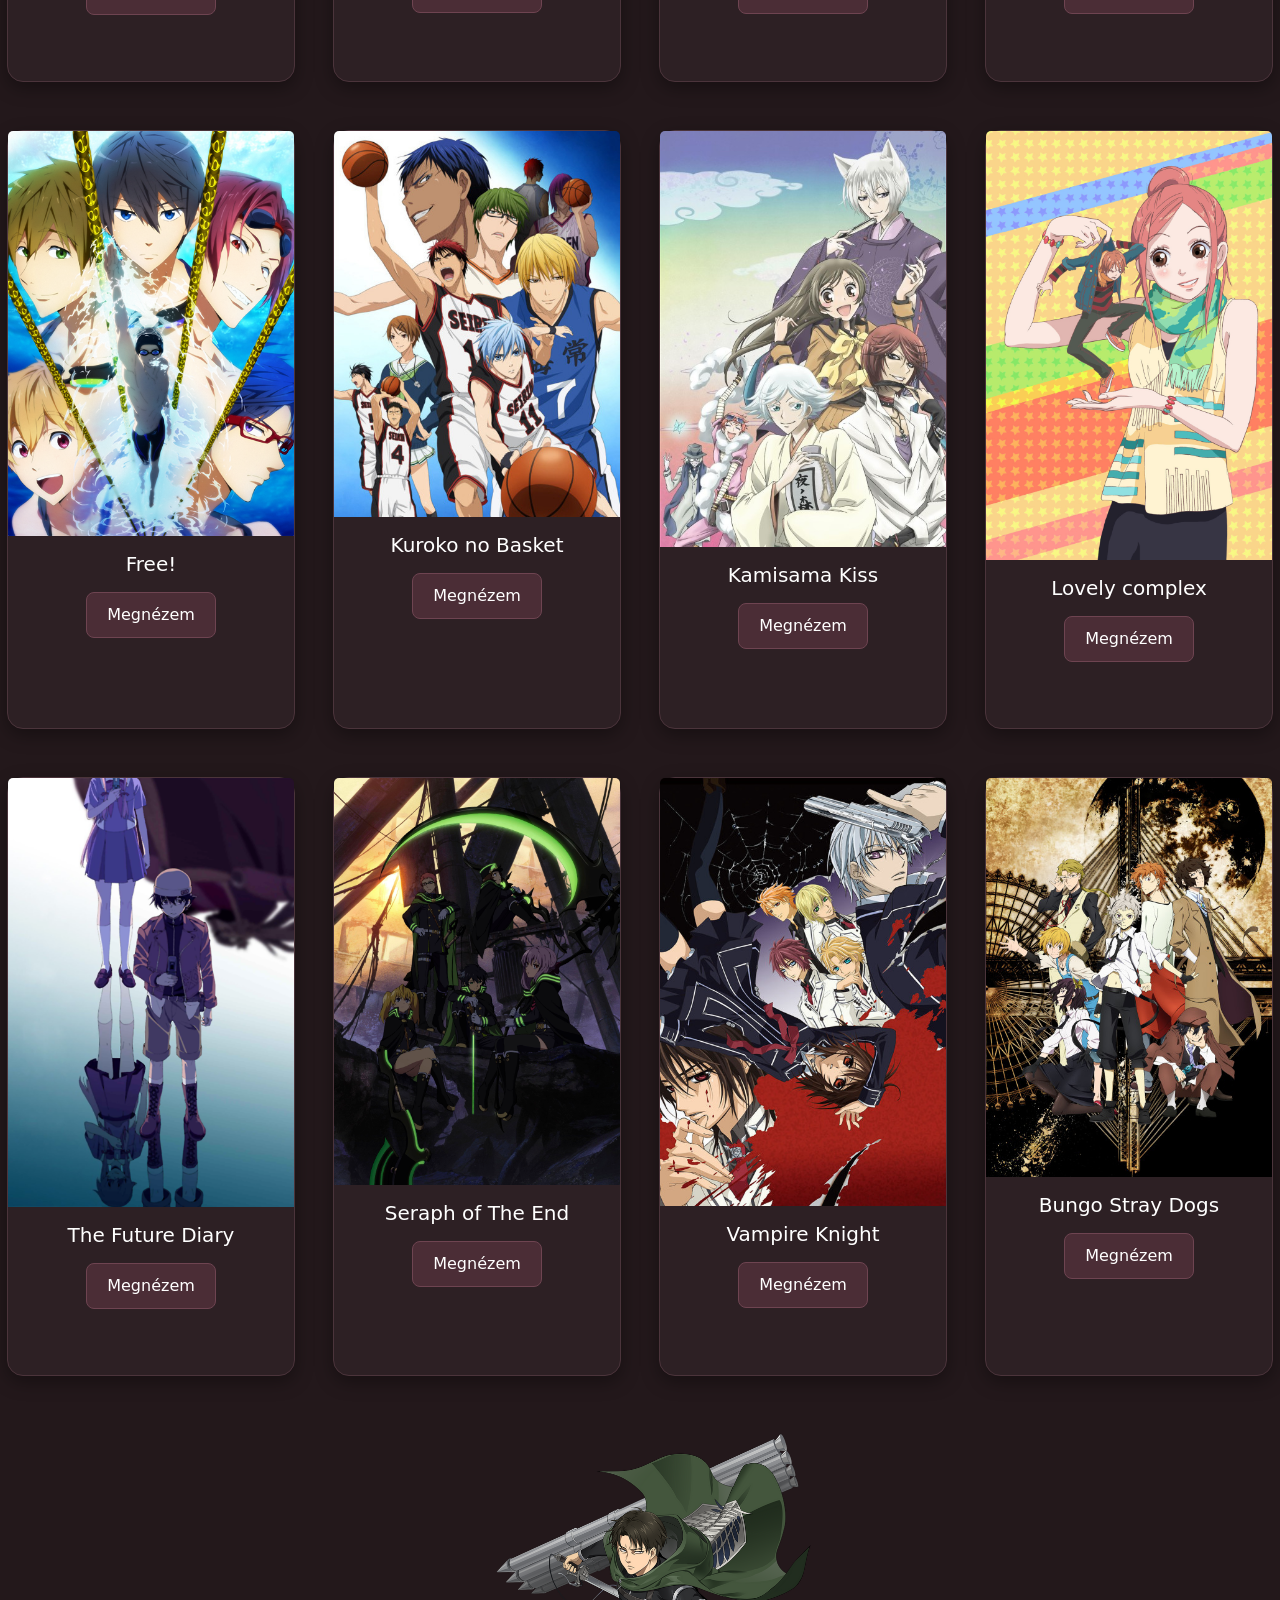
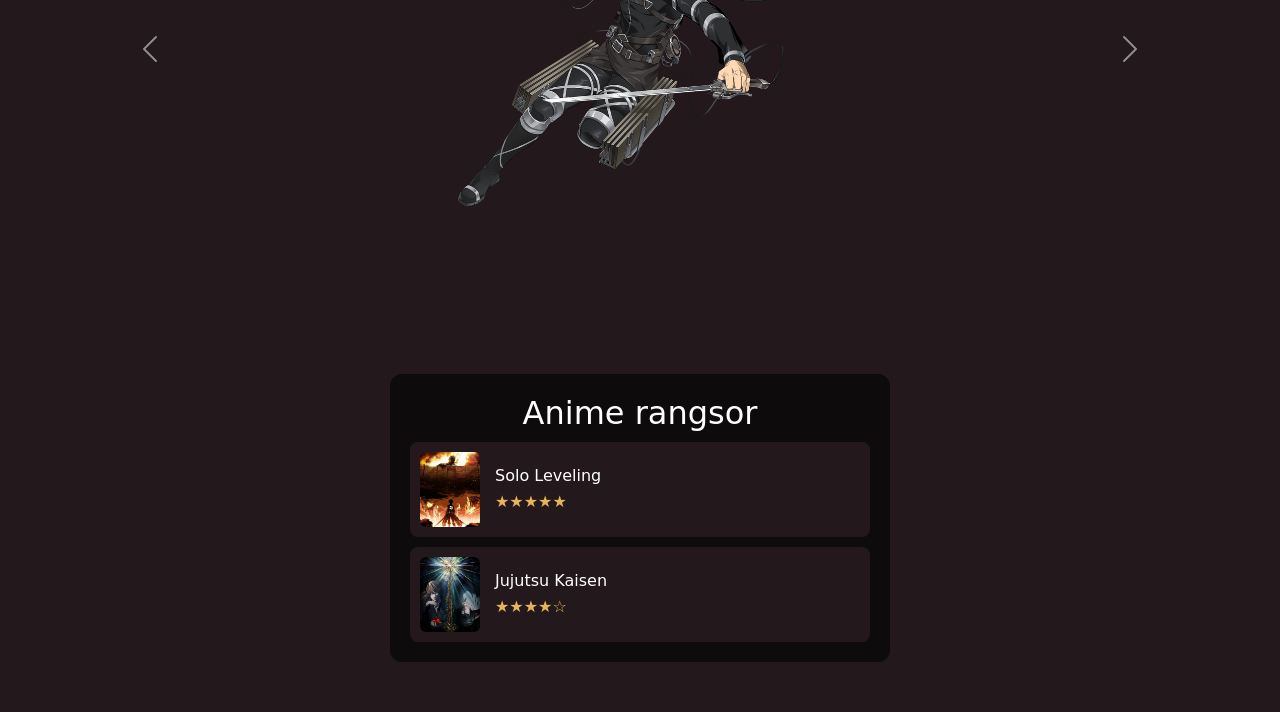
==== commit 81309556: "carousel és cardok" ====
--- a/index.html
+++ b/index.html
@@ -113,17 +113,106 @@
         </div>
     </div>
 
-
-    <div id="animeCarousel" class="carousel slide" >
+    <div class="row row-cols-lg-4 row-cols-md-2 row-cols-1 my-5">
+        <div class="col">
+            <div class="card">
+                <img src="pics/free.png" class="card-img-top" alt="Attack on Titan">
+                <div class="card-body">
+                    <h5 class="card-title">Free!</h5>
+                    <p class="card-text"></p>
+                    <a href="#" class="btn btn-light">Megnézem</a>
+                </div>
+            </div>
+        </div>
+        <div class="col">
+            <div class="card">
+                <img src="pics/kb.jpg" class="card-img-top" alt="InuYasha">
+                <div class="card-body">
+                    <h5 class="card-title">Kuroko no Basket</h5>
+                    <p class="card-text"></p>
+                    <a href="#" class="btn btn-light">Megnézem</a>
+                </div>
+            </div>
+        </div>
+        <div class="col">
+            <div class="card">
+                <img src="pics/kh.jpg" class="card-img-top" alt="...">
+                <div class="card-body">
+                    <h5 class="card-title">Kamisama Kiss</h5>
+                    <p class="card-text"></p>
+                    <a href="#" class="btn btn-light">Megnézem</a>
+                </div>
+            </div>
+        </div>
+        <div class="col">
+            <div class="card">
+                <img src="pics/lc.png" class="card-img-top" alt="...">
+                <div class="card-body">
+                    <h5 class="card-title">Lovely complex</h5>
+                    <p class="card-text"></p>
+                    <a href="#" class="btn btn-light">Megnézem</a>
+                </div>
+            </div>
+        </div>
+    </div>
+
+    <div class="row row-cols-lg-4 row-cols-md-2 row-cols-1 my-5">
+        <div class="col">
+            <div class="card">
+                <img src="pics/mn.png" class="card-img-top" alt="Attack on Titan">
+                <div class="card-body">
+                    <h5 class="card-title">The Future Diary</h5>
+                    <p class="card-text"></p>
+                    <a href="#" class="btn btn-light">Megnézem</a>
+                </div>
+            </div>
+        </div>
+        <div class="col">
+            <div class="card">
+                <img src="pics/se.png" class="card-img-top" alt="InuYasha">
+                <div class="card-body">
+                    <h5 class="card-title">Seraph of The End</h5>
+                    <p class="card-text"></p>
+                    <a href="#" class="btn btn-light">Megnézem</a>
+                </div>
+            </div>
+        </div>
+        <div class="col">
+            <div class="card">
+                <img src="pics/vk.jpg" class="card-img-top" alt="...">
+                <div class="card-body">
+                    <h5 class="card-title">Vampire Knight</h5>
+                    <p class="card-text"></p>
+                    <a href="#" class="btn btn-light">Megnézem</a>
+                </div>
+            </div>
+        </div>
+        <div class="col">
+            <div class="card">
+                <img src="pics/bsd.jpg" class="card-img-top" alt="...">
+                <div class="card-body">
+                    <h5 class="card-title">Bungo Stray Dogs</h5>
+                    <p class="card-text"></p>
+                    <a href="#" class="btn btn-light">Megnézem</a>
+                </div>
+            </div>
+        </div>
+    </div>
+
+    <div id="animeCarousel" class="carousel slide">
         <div class="carousel-inner" id="karakterek">
 
             <div class="carousel-item active">
-                <img src="pics/gojo.png" class="d-block w-100 anime-kep" alt="Gojo Satoru" data-bs-toggle="modal"
-                    data-bs-target="#gojoModal">
+                <img src="pics/levi.png" class="d-block w-100 anime-kep" alt="Levi Ackerman" data-bs-toggle="modal"
+                    data-bs-target="#leviModal">
             </div>
 
             <div class="carousel-item">
-                <img src="pics/character2.jpg" class="d-block w-100 anime-kep" alt="Második anime karakter">
+                <img src="pics/sesshomaru.webp" class="d-block w-100 anime-kep" alt="Második anime karakter">
+            </div>
+
+            <div class="carousel-item">
+                <img src="pics/tanjiro.webp" class="d-block w-100 anime-kep" alt="Második anime karakter">
             </div>
 
         </div>
@@ -137,26 +226,34 @@
         </button>
     </div>
 
-    <div class="modal fade" id="gojoModal" tabindex="-1">
+    <div class="modal fade" id="leviModal" tabindex="-1">
         <div class="modal-dialog modal-dialog-centered">
             <div class="modal-content anime-modal">
 
                 <div class="modal-header">
-                    <h5 class="modal-title">Gojo Satoru</h5>
+                    <h5 class="modal-title">Levi Ackerman</h5>
 
                     <button type="button" class="btn-close btn-close-white" data-bs-dismiss="modal">
                     </button>
                 </div>
 
                 <div class="modal-body">
-                    <img src="pics/gojo.png" class="img-fluid anime-modal-kep" alt="Gojo Satoru">
-
-                    <h5 class="mt-3">Jujutsu Kaisen</h5>
-
+                    <img src="pics/levi2.avif" class="img-fluid anime-modal-kep" alt="Gojo Satoru">
+
+                    <h5 class="mt-3">Attack on Titan</h5>
                     <p>
-                        Gojo Satoru az egyik legerősebb jujutsu varázsló.
-                        Különleges képességei közé tartozik a Limitless
-                        és a Six Eyes.
+                        Levi Ackerman az Attack on Titan egyik főszereplője, a Felderítő Hadtest kapitánya, akit az
+                        emberiség legerősebb katonájaként ismernek.
+                    </p>
+                    <p>
+                        Levi a Föld alatti városban nőtt fel, ahol fiatalon megtapasztalta a szenvedést és a
+                        veszteséget. A múltja keménnyé és zárkózottá tette, de a bajtársai iránti hűségét sosem
+                        veszítette el. Mindig igyekszik méltóvá válni azok áldozatához, akiket elveszített.
+                    </p>
+                    <p>
+                        Levi komoly, szókimondó és fegyelmezett. Nem szereti a rendetlenséget, és különösen fontos
+                        számára a tisztaság. Bár kívülről hidegnek és érzéketlennek tűnhet, valójában mélyen törődik a
+                        társaival, csak nehezen mutatja ki az érzéseit.
                     </p>
                 </div>
 
@@ -171,26 +268,26 @@
     </div>
 
 
-    
-<div class="anime-lista" id="rangsor">
-    <h2>Anime rangsor</h2>
-
-    <div class="anime-sor">
-        <img src="pics/aot.jpg" alt="Solo Leveling">
-        <div>
-            <h3>Solo Leveling</h3>
-            <p>★★★★★</p>
-        </div>
-    </div>
-
-    <div class="anime-sor">
-        <img src="pics/deathnote.jpg" alt="Jujutsu Kaisen">
-        <div>
-            <h3>Jujutsu Kaisen</h3>
-            <p>★★★★☆</p>
-        </div>
-    </div>
-</div>
+
+    <div class="anime-lista" id="rangsor">
+        <h2>Anime rangsor</h2>
+
+        <div class="anime-sor">
+            <img src="pics/aot.jpg" alt="Solo Leveling">
+            <div>
+                <h3>Solo Leveling</h3>
+                <p>★★★★★</p>
+            </div>
+        </div>
+
+        <div class="anime-sor">
+            <img src="pics/deathnote.jpg" alt="Jujutsu Kaisen">
+            <div>
+                <h3>Jujutsu Kaisen</h3>
+                <p>★★★★☆</p>
+            </div>
+        </div>
+    </div>
 
 
 </body>
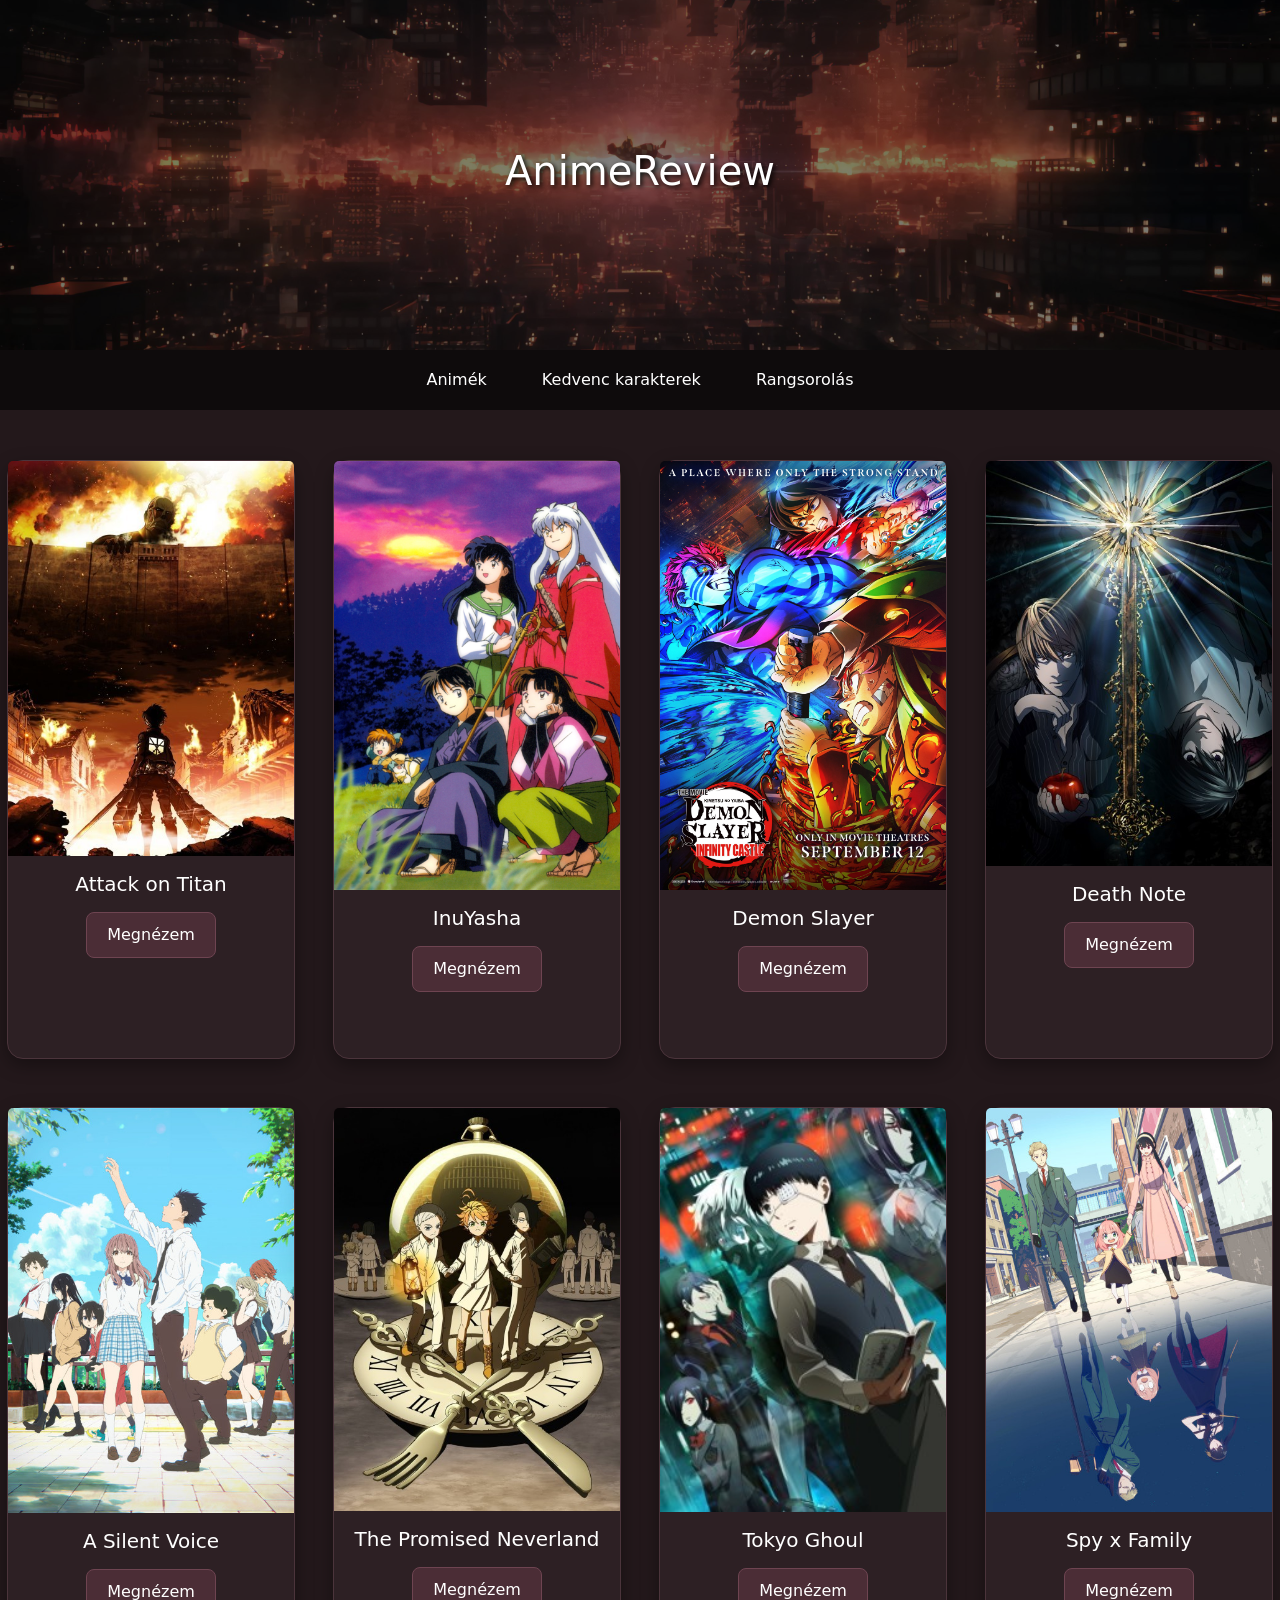
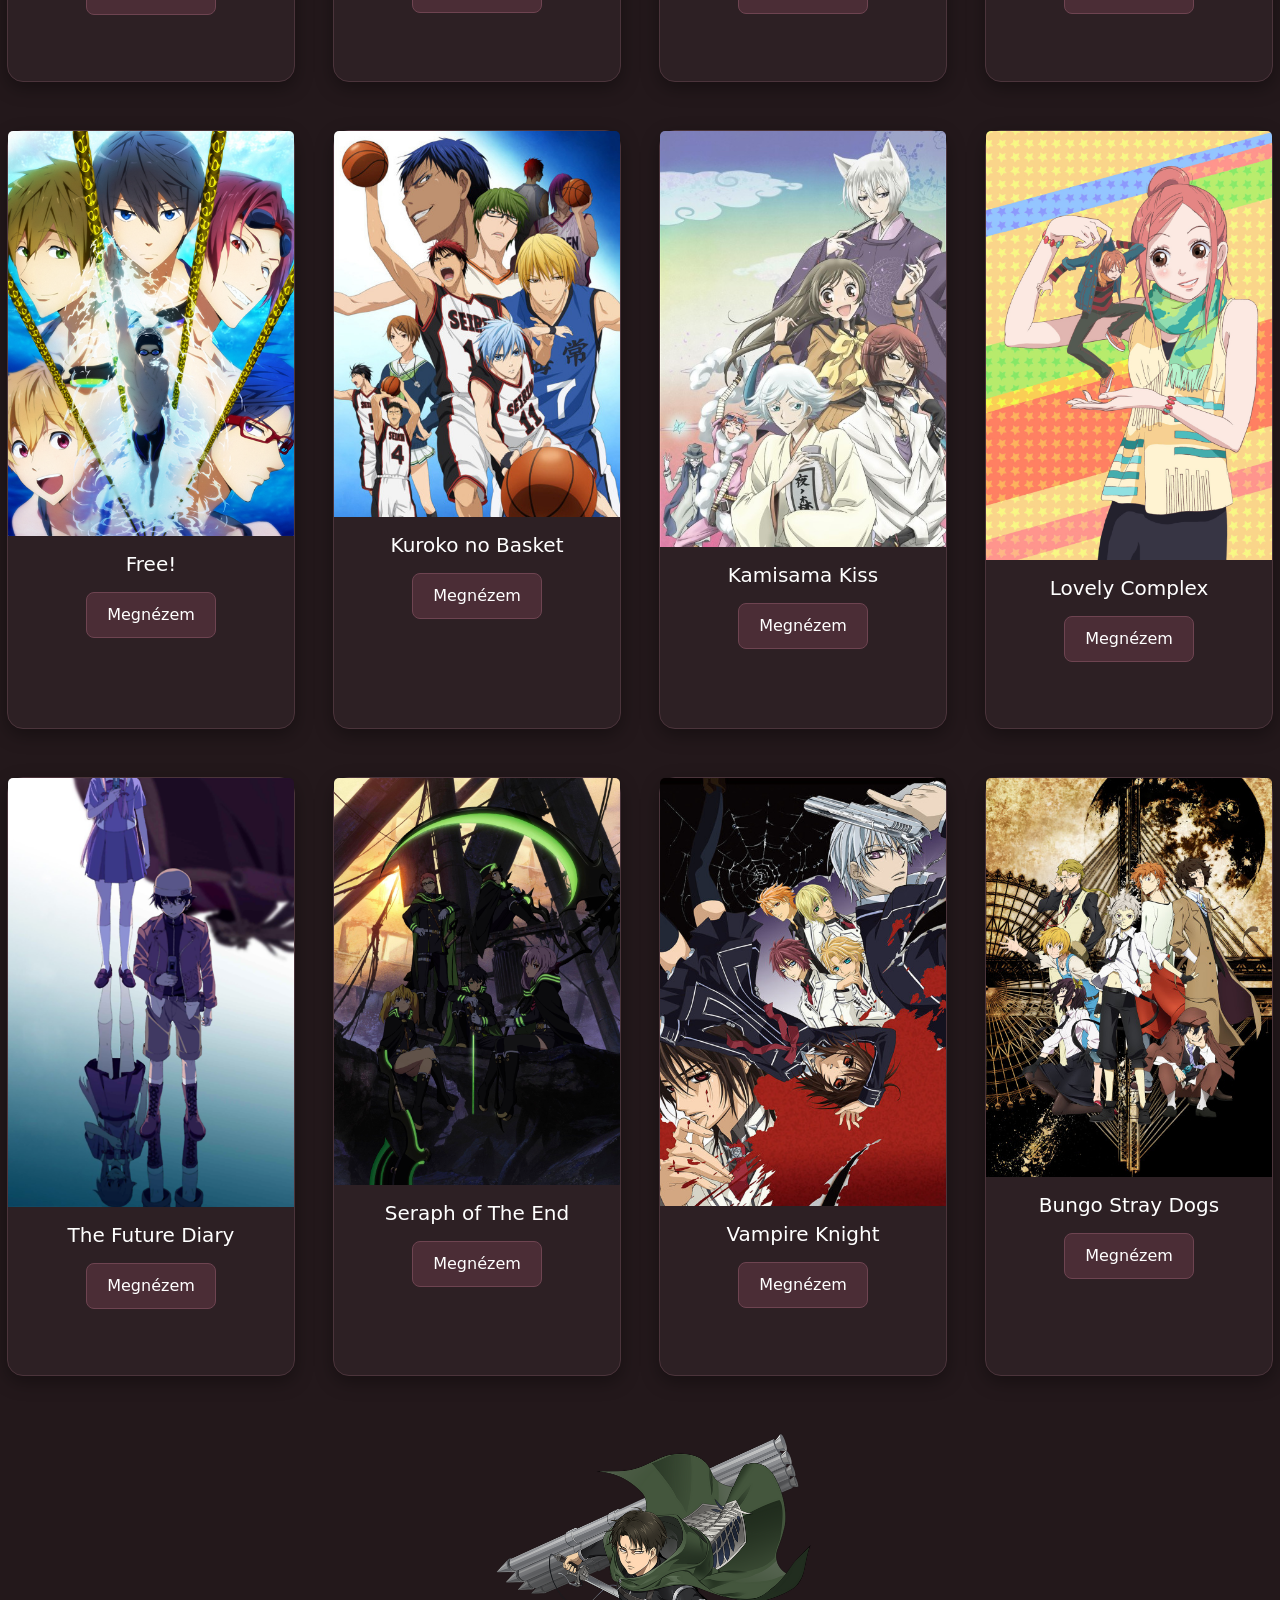
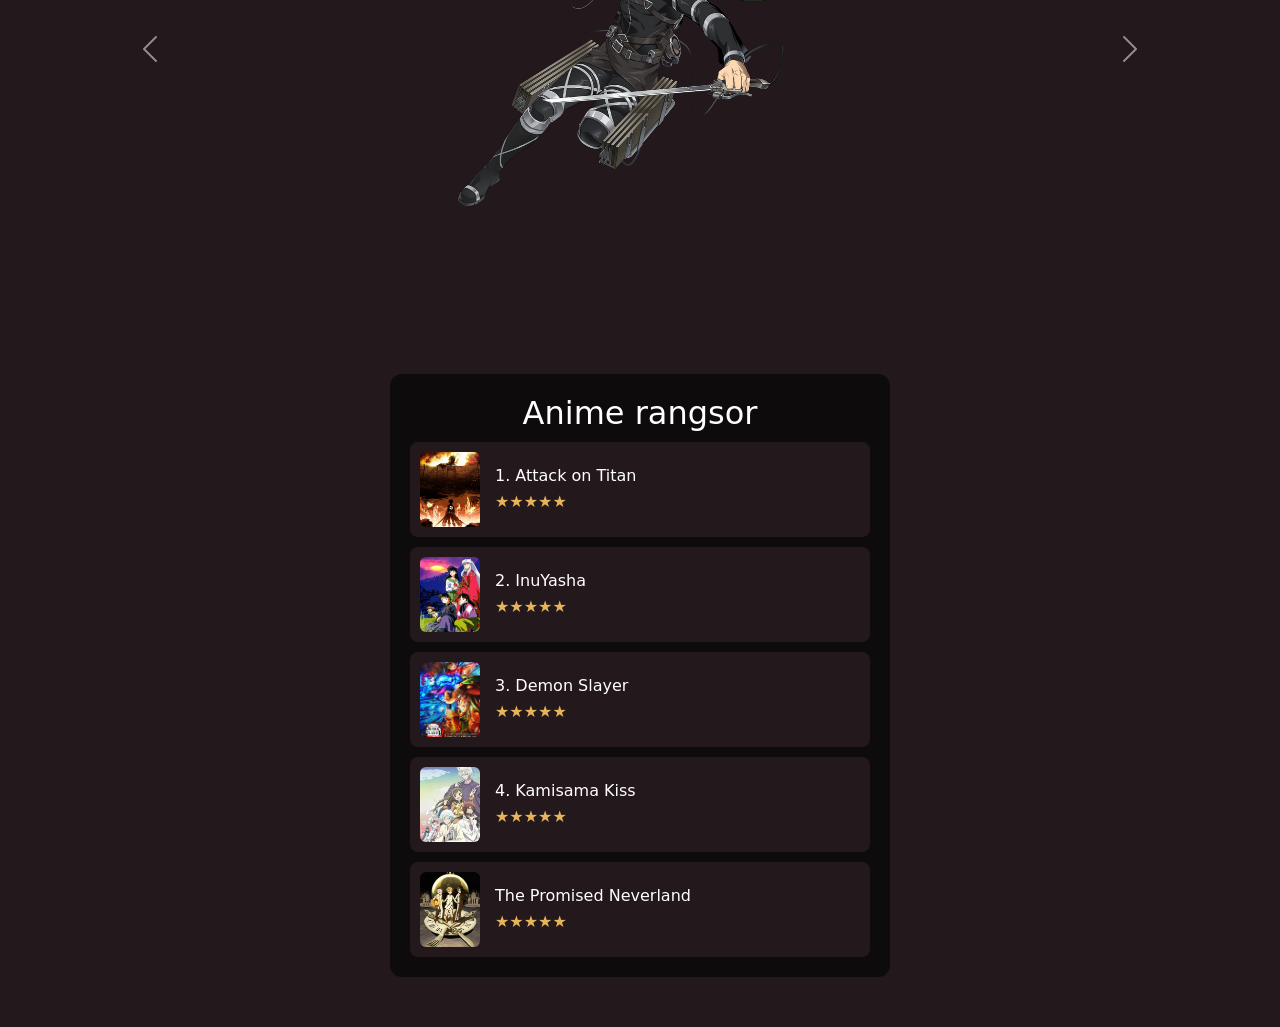
==== commit 1ef5f81a: "rangsor" ====
--- a/index.html
+++ b/index.html
@@ -50,7 +50,7 @@
         </div>
         <div class="col">
             <div class="card">
-                <img src="pics/kny1.jpg" class="card-img-top" alt="...">
+                <img src="pics/kny1.jpg" class="card-img-top" alt="Demon Slayer">
                 <div class="card-body">
                     <h5 class="card-title">Demon Slayer</h5>
                     <p class="card-text"></p>
@@ -60,7 +60,7 @@
         </div>
         <div class="col">
             <div class="card">
-                <img src="pics/deathnote.jpg" class="card-img-top" alt="...">
+                <img src="pics/deathnote.jpg" class="card-img-top" alt="Death Note">
                 <div class="card-body">
                     <h5 class="card-title">Death Note</h5>
                     <p class="card-text"></p>
@@ -73,7 +73,7 @@
     <div class="row row-cols-lg-4 row-cols-md-2 row-cols-1 my-5">
         <div class="col">
             <div class="card">
-                <img src="pics/kk.jpg" class="card-img-top" alt="Attack on Titan">
+                <img src="pics/kk.jpg" class="card-img-top" alt="A Silent Voice">
                 <div class="card-body">
                     <h5 class="card-title">A Silent Voice</h5>
                     <p class="card-text"></p>
@@ -83,7 +83,7 @@
         </div>
         <div class="col">
             <div class="card">
-                <img src="pics/tpn.jpg" class="card-img-top" alt="InuYasha">
+                <img src="pics/tpn.jpg" class="card-img-top" alt="The promised neverland ">
                 <div class="card-body">
                     <h5 class="card-title">The Promised Neverland</h5>
                     <p class="card-text"></p>
@@ -93,7 +93,7 @@
         </div>
         <div class="col">
             <div class="card">
-                <img src="pics/tk.jpg" class="card-img-top" alt="...">
+                <img src="pics/tk.jpg" class="card-img-top" alt="Tokyo Ghoul">
                 <div class="card-body">
                     <h5 class="card-title">Tokyo Ghoul</h5>
                     <p class="card-text"></p>
@@ -103,7 +103,7 @@
         </div>
         <div class="col">
             <div class="card">
-                <img src="pics/sp.jpg" class="card-img-top" alt="...">
+                <img src="pics/sp.jpg" class="card-img-top" alt="Spy x Family">
                 <div class="card-body">
                     <h5 class="card-title">Spy x Family</h5>
                     <p class="card-text"></p>
@@ -116,7 +116,7 @@
     <div class="row row-cols-lg-4 row-cols-md-2 row-cols-1 my-5">
         <div class="col">
             <div class="card">
-                <img src="pics/free.png" class="card-img-top" alt="Attack on Titan">
+                <img src="pics/free.png" class="card-img-top" alt="free">
                 <div class="card-body">
                     <h5 class="card-title">Free!</h5>
                     <p class="card-text"></p>
@@ -126,7 +126,7 @@
         </div>
         <div class="col">
             <div class="card">
-                <img src="pics/kb.jpg" class="card-img-top" alt="InuYasha">
+                <img src="pics/kb.jpg" class="card-img-top" alt="Kuroko no Basket">
                 <div class="card-body">
                     <h5 class="card-title">Kuroko no Basket</h5>
                     <p class="card-text"></p>
@@ -136,7 +136,7 @@
         </div>
         <div class="col">
             <div class="card">
-                <img src="pics/kh.jpg" class="card-img-top" alt="...">
+                <img src="pics/kh.jpg" class="card-img-top" alt="Kamisama Kiss">
                 <div class="card-body">
                     <h5 class="card-title">Kamisama Kiss</h5>
                     <p class="card-text"></p>
@@ -146,9 +146,9 @@
         </div>
         <div class="col">
             <div class="card">
-                <img src="pics/lc.png" class="card-img-top" alt="...">
-                <div class="card-body">
-                    <h5 class="card-title">Lovely complex</h5>
+                <img src="pics/lc.png" class="card-img-top" alt="Lovely complex">
+                <div class="card-body">
+                    <h5 class="card-title">Lovely Complex</h5>
                     <p class="card-text"></p>
                     <a href="#" class="btn btn-light">Megnézem</a>
                 </div>
@@ -159,7 +159,7 @@
     <div class="row row-cols-lg-4 row-cols-md-2 row-cols-1 my-5">
         <div class="col">
             <div class="card">
-                <img src="pics/mn.png" class="card-img-top" alt="Attack on Titan">
+                <img src="pics/mn.png" class="card-img-top" alt="The Future Diary">
                 <div class="card-body">
                     <h5 class="card-title">The Future Diary</h5>
                     <p class="card-text"></p>
@@ -169,7 +169,7 @@
         </div>
         <div class="col">
             <div class="card">
-                <img src="pics/se.png" class="card-img-top" alt="InuYasha">
+                <img src="pics/se.png" class="card-img-top" alt="Seraph of the end">
                 <div class="card-body">
                     <h5 class="card-title">Seraph of The End</h5>
                     <p class="card-text"></p>
@@ -179,7 +179,7 @@
         </div>
         <div class="col">
             <div class="card">
-                <img src="pics/vk.jpg" class="card-img-top" alt="...">
+                <img src="pics/vk.jpg" class="card-img-top" alt="Vampire knight">
                 <div class="card-body">
                     <h5 class="card-title">Vampire Knight</h5>
                     <p class="card-text"></p>
@@ -189,7 +189,7 @@
         </div>
         <div class="col">
             <div class="card">
-                <img src="pics/bsd.jpg" class="card-img-top" alt="...">
+                <img src="pics/bsd.jpg" class="card-img-top" alt="bungo stray dogs">
                 <div class="card-body">
                     <h5 class="card-title">Bungo Stray Dogs</h5>
                     <p class="card-text"></p>
@@ -208,11 +208,11 @@
             </div>
 
             <div class="carousel-item">
-                <img src="pics/sesshomaru.webp" class="d-block w-100 anime-kep" alt="Második anime karakter">
+                <img src="pics/sesshomaru.webp" class="d-block w-100 anime-kep" alt="sesshomaru">
             </div>
 
             <div class="carousel-item">
-                <img src="pics/tanjiro.webp" class="d-block w-100 anime-kep" alt="Második anime karakter">
+                <img src="pics/tanjiro.webp" class="d-block w-100 anime-kep" alt="Tanjiro">
             </div>
 
         </div>
@@ -267,24 +267,46 @@
         </div>
     </div>
 
-
-
     <div class="anime-lista" id="rangsor">
         <h2>Anime rangsor</h2>
 
         <div class="anime-sor">
-            <img src="pics/aot.jpg" alt="Solo Leveling">
-            <div>
-                <h3>Solo Leveling</h3>
-                <p>★★★★★</p>
-            </div>
-        </div>
-
-        <div class="anime-sor">
-            <img src="pics/deathnote.jpg" alt="Jujutsu Kaisen">
-            <div>
-                <h3>Jujutsu Kaisen</h3>
-                <p>★★★★☆</p>
+            <img src="pics/aot.jpg" alt="Attack on Titan">
+            <div>
+                <h3> 1. Attack on Titan</h3>
+                <p>★★★★★</p>
+            </div>
+        </div>
+
+        <div class="anime-sor">
+            <img src="pics/inuyasha.png" alt="InuYasha">
+            <div>
+                <h3>2. InuYasha</h3>
+                <p>★★★★★</p>
+            </div>
+        </div>
+
+        <div class="anime-sor">
+            <img src="pics/kny1.jpg" alt="Demon Slayer">
+            <div>
+                <h3>3. Demon Slayer</h3>
+                <p>★★★★★</p>
+            </div>
+        </div>
+
+        <div class="anime-sor">
+            <img src="pics/kh.jpg" alt="Kamisama Kiss">
+            <div>
+                <h3>4. Kamisama Kiss</h3>
+                <p>★★★★★</p>
+            </div>
+        </div>
+
+        <div class="anime-sor">
+            <img src="pics/tpn.jpg" alt="The Promised Neverland">
+            <div>
+                <h3>The Promised Neverland</h3>
+                <p>★★★★★</p>
             </div>
         </div>
     </div>
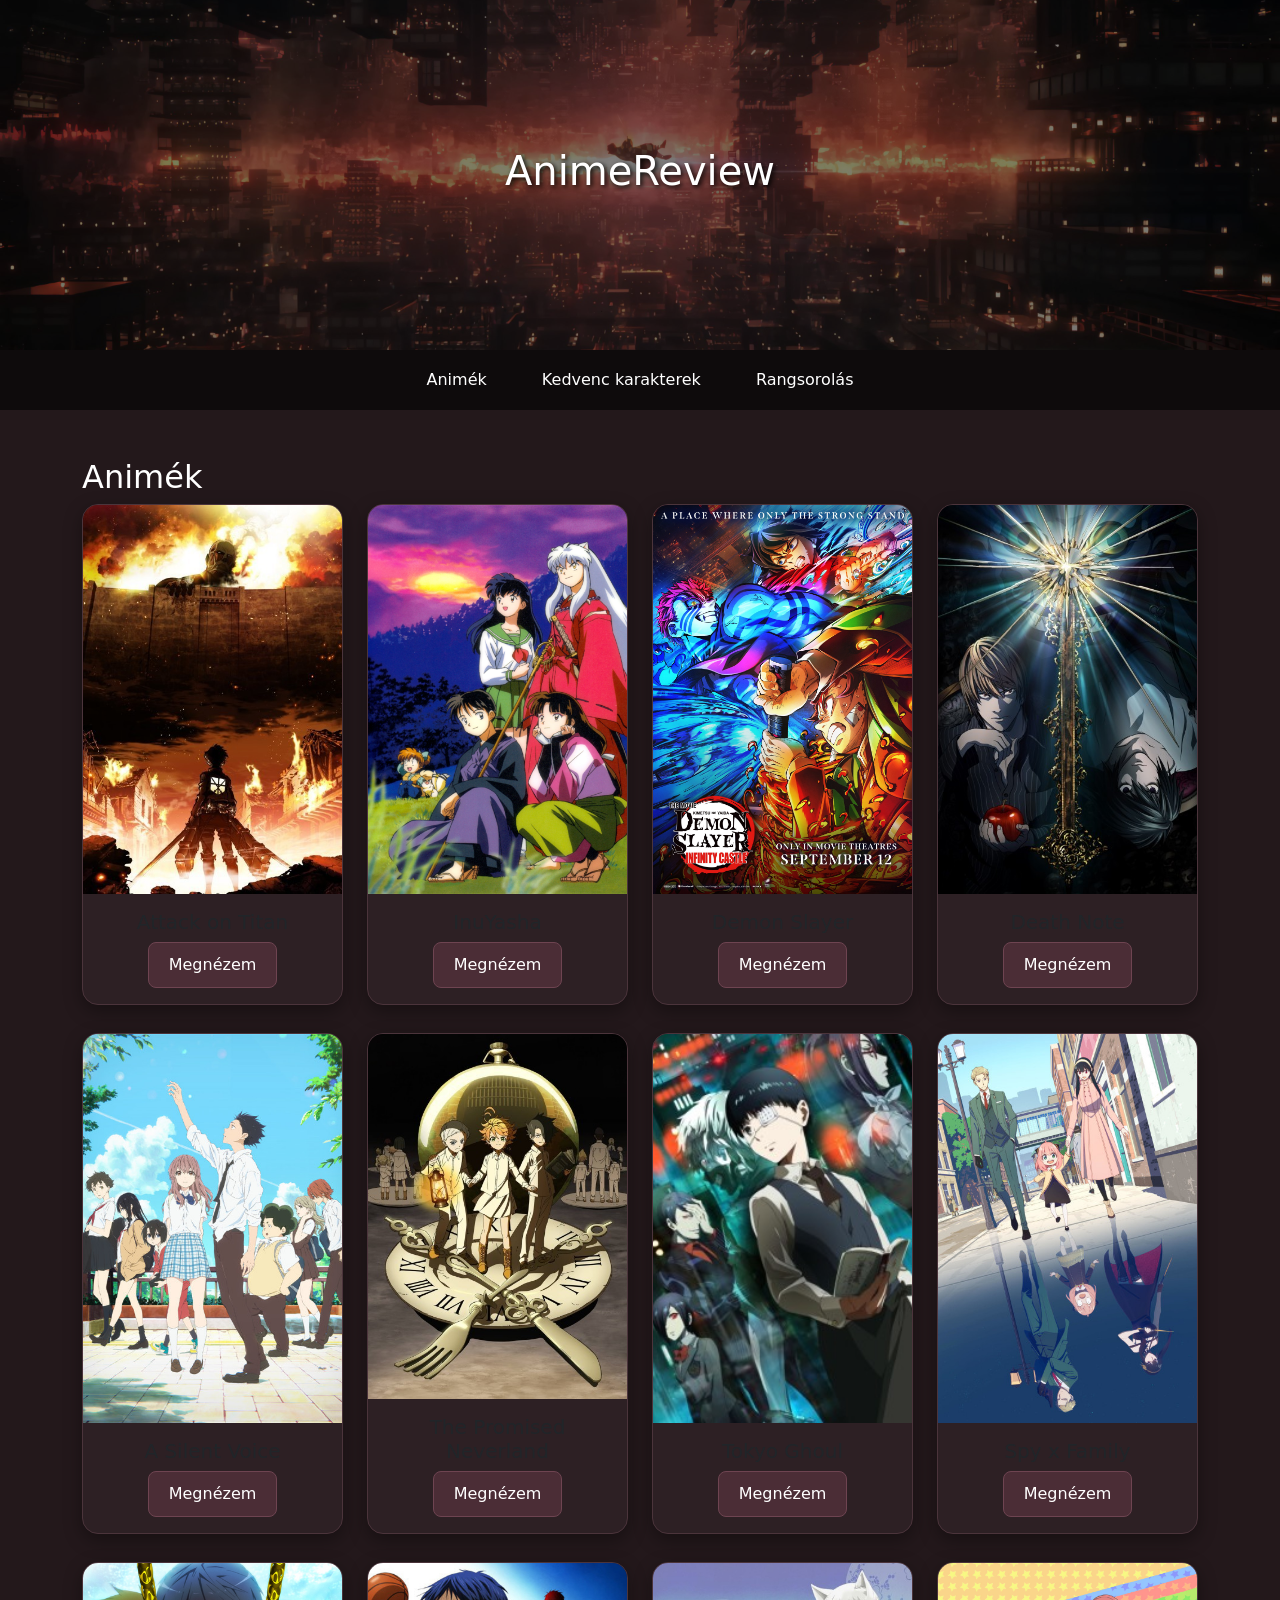
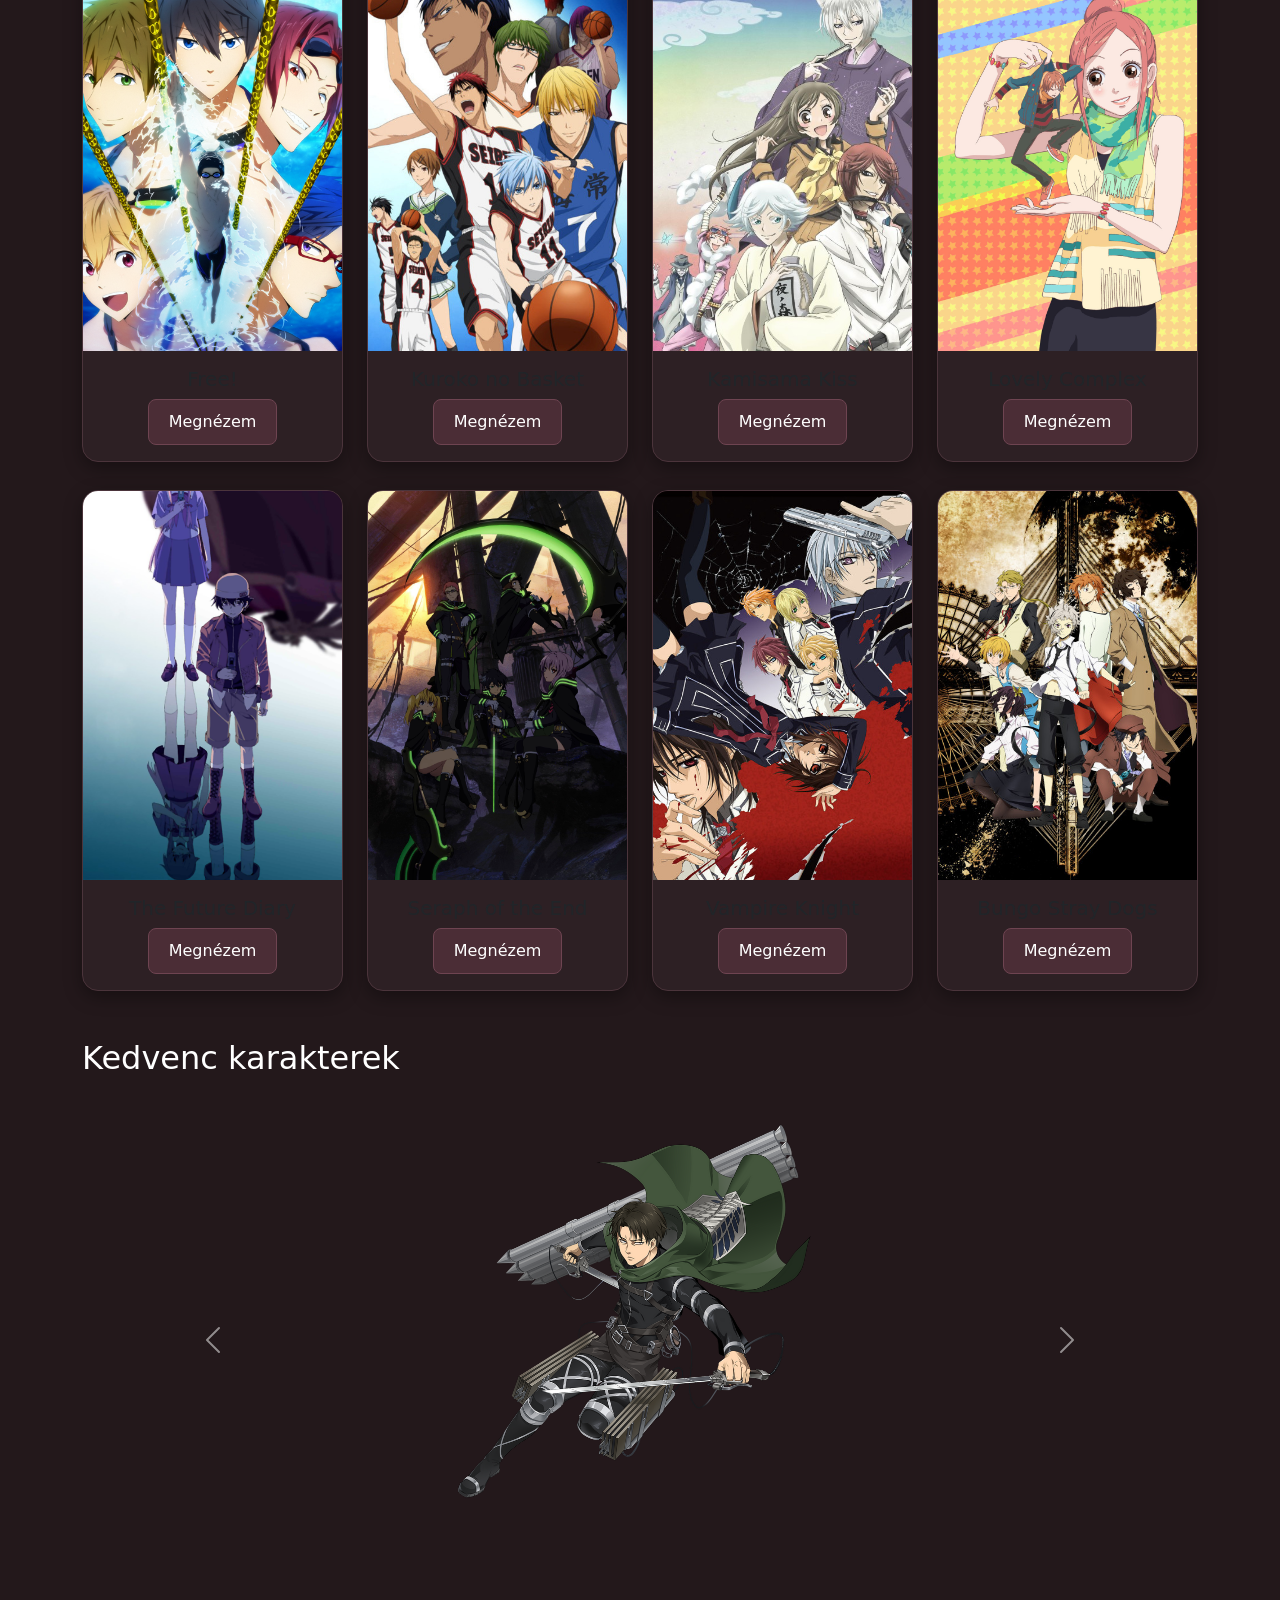
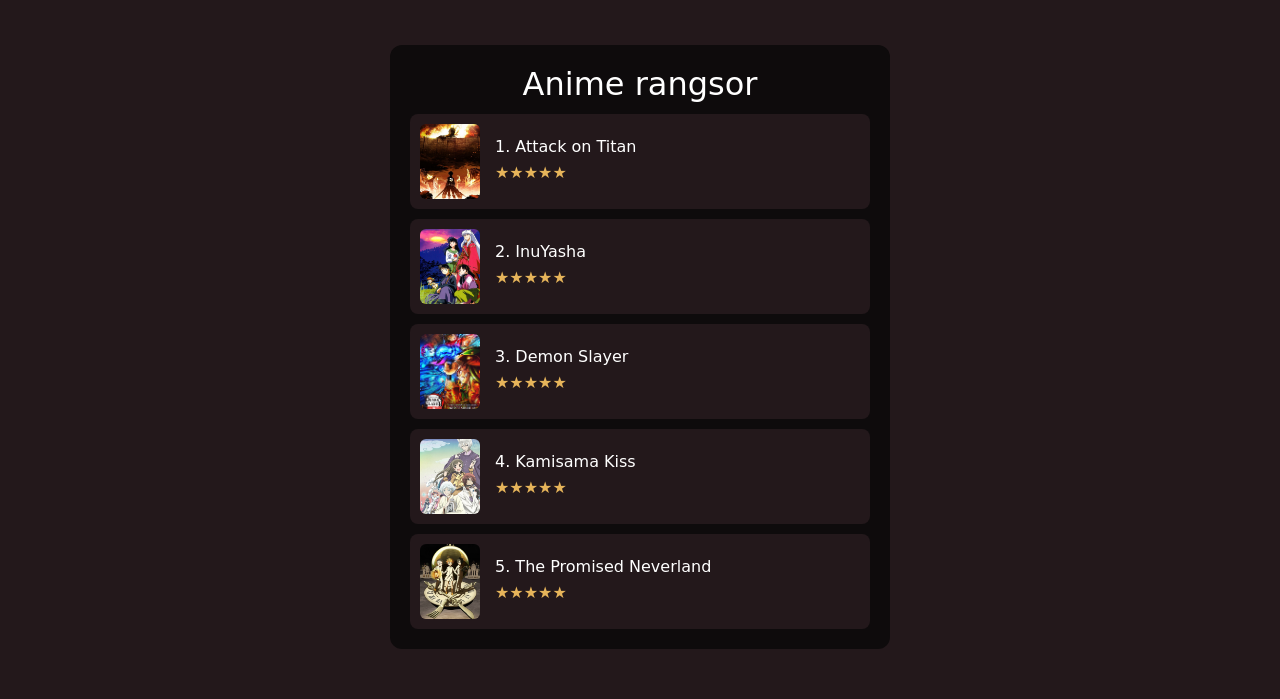
==== commit 5a77846c: "design" ====
--- a/index.html
+++ b/index.html
@@ -4,12 +4,11 @@
 <head>
     <meta charset="UTF-8">
     <meta name="viewport" content="width=device-width, initial-scale=1.0">
-    <link href="https://cdn.jsdelivr.net/npm/bootstrap@5.0.2/dist/css/bootstrap.min.css" rel="stylesheet"
-        integrity="sha384-EVSTQN3/azprG1Anm3QDgpJLIm9Nao0Yz1ztcQTwFspd3yD65VohhpuuCOmLASjC" crossorigin="anonymous">
-    <script src="https://cdn.jsdelivr.net/npm/bootstrap@5.0.2/dist/js/bootstrap.bundle.min.js"
-        integrity="sha384-MrcW6ZMFYlzcLA8Nl+NtUVF0sA7MsXsP1UyJoMp4YLEuNSfAP+JcXn/tWtIaxVXM"
-        crossorigin="anonymous"></script>
+
+    <link href="https://cdn.jsdelivr.net/npm/bootstrap@5.0.2/dist/css/bootstrap.min.css" rel="stylesheet">
+
     <link rel="stylesheet" href="style.css">
+
     <title>AnimeReview</title>
 </head>
 
@@ -27,290 +26,327 @@
         </ul>
     </nav>
 
-    <div class="row row-cols-lg-4 row-cols-md-2 row-cols-1" id="anime">
-        <div class="col">
-            <div class="card">
-                <img src="pics/aot.jpg" class="card-img-top" alt="Attack on Titan">
-                <div class="card-body">
-                    <h5 class="card-title">Attack on Titan</h5>
-                    <p class="card-text"></p>
-                    <a href="#" class="btn btn-light">Megnézem</a>
-                </div>
-            </div>
-        </div>
-        <div class="col">
-            <div class="card">
-                <img src="pics/inuyasha.png" class="card-img-top" alt="InuYasha">
-                <div class="card-body">
-                    <h5 class="card-title">InuYasha</h5>
-                    <p class="card-text"></p>
-                    <a href="#" class="btn btn-light">Megnézem</a>
-                </div>
-            </div>
-        </div>
-        <div class="col">
-            <div class="card">
-                <img src="pics/kny1.jpg" class="card-img-top" alt="Demon Slayer">
-                <div class="card-body">
-                    <h5 class="card-title">Demon Slayer</h5>
-                    <p class="card-text"></p>
-                    <a href="#" class="btn btn-light">Megnézem</a>
-                </div>
-            </div>
-        </div>
-        <div class="col">
-            <div class="card">
-                <img src="pics/deathnote.jpg" class="card-img-top" alt="Death Note">
-                <div class="card-body">
-                    <h5 class="card-title">Death Note</h5>
-                    <p class="card-text"></p>
-                    <a href="#" class="btn btn-dark">Megnézem</a>
-                </div>
-            </div>
-        </div>
-    </div>
-
-    <div class="row row-cols-lg-4 row-cols-md-2 row-cols-1 my-5">
-        <div class="col">
-            <div class="card">
-                <img src="pics/kk.jpg" class="card-img-top" alt="A Silent Voice">
-                <div class="card-body">
-                    <h5 class="card-title">A Silent Voice</h5>
-                    <p class="card-text"></p>
-                    <a href="#" class="btn btn-light">Megnézem</a>
-                </div>
-            </div>
-        </div>
-        <div class="col">
-            <div class="card">
-                <img src="pics/tpn.jpg" class="card-img-top" alt="The promised neverland ">
-                <div class="card-body">
-                    <h5 class="card-title">The Promised Neverland</h5>
-                    <p class="card-text"></p>
-                    <a href="#" class="btn btn-light">Megnézem</a>
-                </div>
-            </div>
-        </div>
-        <div class="col">
-            <div class="card">
-                <img src="pics/tk.jpg" class="card-img-top" alt="Tokyo Ghoul">
-                <div class="card-body">
-                    <h5 class="card-title">Tokyo Ghoul</h5>
-                    <p class="card-text"></p>
-                    <a href="#" class="btn btn-light">Megnézem</a>
-                </div>
-            </div>
-        </div>
-        <div class="col">
-            <div class="card">
-                <img src="pics/sp.jpg" class="card-img-top" alt="Spy x Family">
-                <div class="card-body">
-                    <h5 class="card-title">Spy x Family</h5>
-                    <p class="card-text"></p>
-                    <a href="#" class="btn btn-light">Megnézem</a>
-                </div>
-            </div>
-        </div>
-    </div>
-
-    <div class="row row-cols-lg-4 row-cols-md-2 row-cols-1 my-5">
-        <div class="col">
-            <div class="card">
-                <img src="pics/free.png" class="card-img-top" alt="free">
-                <div class="card-body">
-                    <h5 class="card-title">Free!</h5>
-                    <p class="card-text"></p>
-                    <a href="#" class="btn btn-light">Megnézem</a>
-                </div>
-            </div>
-        </div>
-        <div class="col">
-            <div class="card">
-                <img src="pics/kb.jpg" class="card-img-top" alt="Kuroko no Basket">
-                <div class="card-body">
-                    <h5 class="card-title">Kuroko no Basket</h5>
-                    <p class="card-text"></p>
-                    <a href="#" class="btn btn-light">Megnézem</a>
-                </div>
-            </div>
-        </div>
-        <div class="col">
-            <div class="card">
-                <img src="pics/kh.jpg" class="card-img-top" alt="Kamisama Kiss">
-                <div class="card-body">
-                    <h5 class="card-title">Kamisama Kiss</h5>
-                    <p class="card-text"></p>
-                    <a href="#" class="btn btn-light">Megnézem</a>
-                </div>
-            </div>
-        </div>
-        <div class="col">
-            <div class="card">
-                <img src="pics/lc.png" class="card-img-top" alt="Lovely complex">
-                <div class="card-body">
-                    <h5 class="card-title">Lovely Complex</h5>
-                    <p class="card-text"></p>
-                    <a href="#" class="btn btn-light">Megnézem</a>
-                </div>
-            </div>
-        </div>
-    </div>
-
-    <div class="row row-cols-lg-4 row-cols-md-2 row-cols-1 my-5">
-        <div class="col">
-            <div class="card">
-                <img src="pics/mn.png" class="card-img-top" alt="The Future Diary">
-                <div class="card-body">
-                    <h5 class="card-title">The Future Diary</h5>
-                    <p class="card-text"></p>
-                    <a href="#" class="btn btn-light">Megnézem</a>
-                </div>
-            </div>
-        </div>
-        <div class="col">
-            <div class="card">
-                <img src="pics/se.png" class="card-img-top" alt="Seraph of the end">
-                <div class="card-body">
-                    <h5 class="card-title">Seraph of The End</h5>
-                    <p class="card-text"></p>
-                    <a href="#" class="btn btn-light">Megnézem</a>
-                </div>
-            </div>
-        </div>
-        <div class="col">
-            <div class="card">
-                <img src="pics/vk.jpg" class="card-img-top" alt="Vampire knight">
-                <div class="card-body">
-                    <h5 class="card-title">Vampire Knight</h5>
-                    <p class="card-text"></p>
-                    <a href="#" class="btn btn-light">Megnézem</a>
-                </div>
-            </div>
-        </div>
-        <div class="col">
-            <div class="card">
-                <img src="pics/bsd.jpg" class="card-img-top" alt="bungo stray dogs">
-                <div class="card-body">
-                    <h5 class="card-title">Bungo Stray Dogs</h5>
-                    <p class="card-text"></p>
-                    <a href="#" class="btn btn-light">Megnézem</a>
-                </div>
-            </div>
-        </div>
-    </div>
-
-    <div id="animeCarousel" class="carousel slide">
-        <div class="carousel-inner" id="karakterek">
-
-            <div class="carousel-item active">
-                <img src="pics/levi.png" class="d-block w-100 anime-kep" alt="Levi Ackerman" data-bs-toggle="modal"
-                    data-bs-target="#leviModal">
-            </div>
-
-            <div class="carousel-item">
-                <img src="pics/sesshomaru.webp" class="d-block w-100 anime-kep" alt="sesshomaru">
-            </div>
-
-            <div class="carousel-item">
-                <img src="pics/tanjiro.webp" class="d-block w-100 anime-kep" alt="Tanjiro">
-            </div>
-
-        </div>
-
-        <button class="carousel-control-prev" type="button" data-bs-target="#animeCarousel" data-bs-slide="prev">
-            <span class="carousel-control-prev-icon"></span>
-        </button>
-
-        <button class="carousel-control-next" type="button" data-bs-target="#animeCarousel" data-bs-slide="next">
-            <span class="carousel-control-next-icon"></span>
-        </button>
-    </div>
-
-    <div class="modal fade" id="leviModal" tabindex="-1">
-        <div class="modal-dialog modal-dialog-centered">
-            <div class="modal-content anime-modal">
-
-                <div class="modal-header">
-                    <h5 class="modal-title">Levi Ackerman</h5>
-
-                    <button type="button" class="btn-close btn-close-white" data-bs-dismiss="modal">
-                    </button>
-                </div>
-
-                <div class="modal-body">
-                    <img src="pics/levi2.avif" class="img-fluid anime-modal-kep" alt="Gojo Satoru">
-
-                    <h5 class="mt-3">Attack on Titan</h5>
-                    <p>
-                        Levi Ackerman az Attack on Titan egyik főszereplője, a Felderítő Hadtest kapitánya, akit az
-                        emberiség legerősebb katonájaként ismernek.
-                    </p>
-                    <p>
-                        Levi a Föld alatti városban nőtt fel, ahol fiatalon megtapasztalta a szenvedést és a
-                        veszteséget. A múltja keménnyé és zárkózottá tette, de a bajtársai iránti hűségét sosem
-                        veszítette el. Mindig igyekszik méltóvá válni azok áldozatához, akiket elveszített.
-                    </p>
-                    <p>
-                        Levi komoly, szókimondó és fegyelmezett. Nem szereti a rendetlenséget, és különösen fontos
-                        számára a tisztaság. Bár kívülről hidegnek és érzéketlennek tűnhet, valójában mélyen törődik a
-                        társaival, csak nehezen mutatja ki az érzéseit.
-                    </p>
-                </div>
-
-                <div class="modal-footer">
-                    <button type="button" class="btn bezaras-gomb" data-bs-dismiss="modal">
-                        Bezárás
-                    </button>
-                </div>
-
-            </div>
-        </div>
-    </div>
-
-    <div class="anime-lista" id="rangsor">
-        <h2>Anime rangsor</h2>
-
-        <div class="anime-sor">
-            <img src="pics/aot.jpg" alt="Attack on Titan">
-            <div>
-                <h3> 1. Attack on Titan</h3>
-                <p>★★★★★</p>
-            </div>
-        </div>
-
-        <div class="anime-sor">
-            <img src="pics/inuyasha.png" alt="InuYasha">
-            <div>
-                <h3>2. InuYasha</h3>
-                <p>★★★★★</p>
-            </div>
-        </div>
-
-        <div class="anime-sor">
-            <img src="pics/kny1.jpg" alt="Demon Slayer">
-            <div>
-                <h3>3. Demon Slayer</h3>
-                <p>★★★★★</p>
-            </div>
-        </div>
-
-        <div class="anime-sor">
-            <img src="pics/kh.jpg" alt="Kamisama Kiss">
-            <div>
-                <h3>4. Kamisama Kiss</h3>
-                <p>★★★★★</p>
-            </div>
-        </div>
-
-        <div class="anime-sor">
-            <img src="pics/tpn.jpg" alt="The Promised Neverland">
-            <div>
-                <h3>The Promised Neverland</h3>
-                <p>★★★★★</p>
-            </div>
-        </div>
-    </div>
-
+    <main class="container my-5">
+
+        <h2 id="anime">Animék</h2>
+
+        <div class="row row-cols-1 row-cols-md-2 row-cols-lg-4 g-4">
+
+            <div class="col">
+                <div class="card">
+                    <img src="pics/aot.jpg" class="card-img-top" alt="Attack on Titan">
+                    <div class="card-body">
+                        <h5 class="card-title">Attack on Titan</h5>
+                        <a href="aot.html" class="btn btn-light">Megnézem</a>
+                    </div>
+                </div>
+            </div>
+
+            <div class="col">
+                <div class="card">
+                    <img src="pics/inuyasha.png" class="card-img-top" alt="InuYasha">
+                    <div class="card-body">
+                        <h5 class="card-title">InuYasha</h5>
+                        <a href="#" class="btn btn-light">Megnézem</a>
+                    </div>
+                </div>
+            </div>
+
+            <div class="col">
+                <div class="card">
+                    <img src="pics/kny1.jpg" class="card-img-top" alt="Demon Slayer">
+                    <div class="card-body">
+                        <h5 class="card-title">Demon Slayer</h5>
+                        <a href="#" class="btn btn-light">Megnézem</a>
+                    </div>
+                </div>
+            </div>
+
+            <div class="col">
+                <div class="card">
+                    <img src="pics/deathnote.jpg" class="card-img-top" alt="Death Note">
+                    <div class="card-body">
+                        <h5 class="card-title">Death Note</h5>
+                        <a href="#" class="btn btn-light">Megnézem</a>
+                    </div>
+                </div>
+            </div>
+
+        </div>
+
+        <div class="row row-cols-1 row-cols-md-2 row-cols-lg-4 g-4 mt-1">
+
+            <div class="col">
+                <div class="card">
+                    <img src="pics/kk.jpg" class="card-img-top" alt="A Silent Voice">
+                    <div class="card-body">
+                        <h5 class="card-title">A Silent Voice</h5>
+                        <a href="#" class="btn btn-light">Megnézem</a>
+                    </div>
+                </div>
+            </div>
+
+            <div class="col">
+                <div class="card">
+                    <img src="pics/tpn.jpg" class="card-img-top" alt="The Promised Neverland">
+                    <div class="card-body">
+                        <h5 class="card-title">The Promised Neverland</h5>
+                        <a href="#" class="btn btn-light">Megnézem</a>
+                    </div>
+                </div>
+            </div>
+
+            <div class="col">
+                <div class="card">
+                    <img src="pics/tk.jpg" class="card-img-top" alt="Tokyo Ghoul">
+                    <div class="card-body">
+                        <h5 class="card-title">Tokyo Ghoul</h5>
+                        <a href="#" class="btn btn-light">Megnézem</a>
+                    </div>
+                </div>
+            </div>
+
+            <div class="col">
+                <div class="card">
+                    <img src="pics/sp.jpg" class="card-img-top" alt="Spy x Family">
+                    <div class="card-body">
+                        <h5 class="card-title">Spy x Family</h5>
+                        <a href="#" class="btn btn-light">Megnézem</a>
+                    </div>
+                </div>
+            </div>
+
+        </div>
+
+        <div class="row row-cols-1 row-cols-md-2 row-cols-lg-4 g-4 mt-1">
+
+            <div class="col">
+                <div class="card">
+                    <img src="pics/free.png" class="card-img-top" alt="Free!">
+                    <div class="card-body">
+                        <h5 class="card-title">Free!</h5>
+                        <a href="#" class="btn btn-light">Megnézem</a>
+                    </div>
+                </div>
+            </div>
+
+            <div class="col">
+                <div class="card">
+                    <img src="pics/kb.jpg" class="card-img-top" alt="Kuroko no Basket">
+                    <div class="card-body">
+                        <h5 class="card-title">Kuroko no Basket</h5>
+                        <a href="#" class="btn btn-light">Megnézem</a>
+                    </div>
+                </div>
+            </div>
+
+            <div class="col">
+                <div class="card">
+                    <img src="pics/kh.jpg" class="card-img-top" alt="Kamisama Kiss">
+                    <div class="card-body">
+                        <h5 class="card-title">Kamisama Kiss</h5>
+                        <a href="#" class="btn btn-light">Megnézem</a>
+                    </div>
+                </div>
+            </div>
+
+            <div class="col">
+                <div class="card">
+                    <img src="pics/lc.png" class="card-img-top" alt="Lovely Complex">
+                    <div class="card-body">
+                        <h5 class="card-title">Lovely Complex</h5>
+                        <a href="#" class="btn btn-light">Megnézem</a>
+                    </div>
+                </div>
+            </div>
+
+        </div>
+
+        <div class="row row-cols-1 row-cols-md-2 row-cols-lg-4 g-4 mt-1">
+
+            <div class="col">
+                <div class="card">
+                    <img src="pics/mn.png" class="card-img-top" alt="The Future Diary">
+                    <div class="card-body">
+                        <h5 class="card-title">The Future Diary</h5>
+                        <a href="#" class="btn btn-light">Megnézem</a>
+                    </div>
+                </div>
+            </div>
+
+            <div class="col">
+                <div class="card">
+                    <img src="pics/se.png" class="card-img-top" alt="Seraph of the End">
+                    <div class="card-body">
+                        <h5 class="card-title">Seraph of the End</h5>
+                        <a href="#" class="btn btn-light">Megnézem</a>
+                    </div>
+                </div>
+            </div>
+
+            <div class="col">
+                <div class="card">
+                    <img src="pics/vk.jpg" class="card-img-top" alt="Vampire Knight">
+                    <div class="card-body">
+                        <h5 class="card-title">Vampire Knight</h5>
+                        <a href="#" class="btn btn-light">Megnézem</a>
+                    </div>
+                </div>
+            </div>
+
+            <div class="col">
+                <div class="card">
+                    <img src="pics/bsd.jpg" class="card-img-top" alt="Bungo Stray Dogs">
+                    <div class="card-body">
+                        <h5 class="card-title">Bungo Stray Dogs</h5>
+                        <a href="#" class="btn btn-light">Megnézem</a>
+                    </div>
+                </div>
+            </div>
+
+        </div>
+
+        <!-- KEDVENC KARAKTEREK -->
+
+        <section id="karakterek" class="mt-5">
+
+            <h2>Kedvenc karakterek</h2>
+
+            <div id="animeCarousel" class="carousel slide">
+
+                <div class="carousel-inner">
+
+                    <div class="carousel-item active">
+                        <img src="pics/levi.png" class="d-block w-100 anime-kep" alt="Levi Ackerman"
+                            data-bs-toggle="modal" data-bs-target="#leviModal">
+                    </div>
+
+                    <div class="carousel-item">
+                        <img src="pics/sesshomaru.webp" class="d-block w-100 anime-kep" alt="Sesshomaru">
+                    </div>
+
+                    <div class="carousel-item">
+                        <img src="pics/tanjiro.webp" class="d-block w-100 anime-kep" alt="Tanjiro">
+                    </div>
+
+                </div>
+
+                <button class="carousel-control-prev" type="button" data-bs-target="#animeCarousel"
+                    data-bs-slide="prev">
+                    <span class="carousel-control-prev-icon"></span>
+                </button>
+
+                <button class="carousel-control-next" type="button" data-bs-target="#animeCarousel"
+                    data-bs-slide="next">
+                    <span class="carousel-control-next-icon"></span>
+                </button>
+
+            </div>
+
+        </section>
+
+        <div class="modal fade" id="leviModal" tabindex="-1">
+
+            <div class="modal-dialog modal-dialog-centered">
+
+                <div class="modal-content anime-modal">
+
+                    <div class="modal-header">
+                        <h5 class="modal-title">Levi Ackerman</h5>
+
+                        <button type="button" class="btn-close btn-close-white" data-bs-dismiss="modal">
+                        </button>
+                    </div>
+
+                    <div class="modal-body">
+
+                        <img src="pics/levi2.avif" class="img-fluid anime-modal-kep" alt="Levi Ackerman">
+
+                        <h5 class="mt-3">Attack on Titan</h5>
+
+                        <p>
+                            Levi Ackerman az Attack on Titan egyik főszereplője,
+                            a Felderítő Hadtest kapitánya, akit az emberiség
+                            legerősebb katonájaként ismernek.
+                        </p>
+
+                        <p>
+                            Levi a Föld alatti városban nőtt fel, ahol fiatalon
+                            megtapasztalta a szenvedést és a veszteséget.
+                            A múltja keménnyé és zárkózottá tette, de a
+                            bajtársai iránti hűségét sosem veszítette el.
+                        </p>
+
+                        <p>
+                            Levi komoly, szókimondó és fegyelmezett.
+                            Nem szereti a rendetlenséget, és különösen fontos
+                            számára a tisztaság. Bár kívülről hidegnek tűnhet,
+                            valójában mélyen törődik a társaival.
+                        </p>
+
+                    </div>
+
+                    <div class="modal-footer">
+                        <button type="button" class="btn bezaras-gomb" data-bs-dismiss="modal">
+                            Bezárás
+                        </button>
+                    </div>
+
+                </div>
+
+            </div>
+
+        </div>
+
+        <section class="anime-lista" id="rangsor">
+
+            <h2>Anime rangsor</h2>
+
+            <div class="anime-sor">
+                <img src="pics/aot.jpg" alt="Attack on Titan">
+                <div>
+                    <h3>1. Attack on Titan</h3>
+                    <p>★★★★★</p>
+                </div>
+            </div>
+
+            <div class="anime-sor">
+                <img src="pics/inuyasha.png" alt="InuYasha">
+                <div>
+                    <h3>2. InuYasha</h3>
+                    <p>★★★★★</p>
+                </div>
+            </div>
+
+            <div class="anime-sor">
+                <img src="pics/kny1.jpg" alt="Demon Slayer">
+                <div>
+                    <h3>3. Demon Slayer</h3>
+                    <p>★★★★★</p>
+                </div>
+            </div>
+
+            <div class="anime-sor">
+                <img src="pics/kh.jpg" alt="Kamisama Kiss">
+                <div>
+                    <h3>4. Kamisama Kiss</h3>
+                    <p>★★★★★</p>
+                </div>
+            </div>
+
+            <div class="anime-sor">
+                <img src="pics/tpn.jpg" alt="The Promised Neverland">
+                <div>
+                    <h3>5. The Promised Neverland</h3>
+                    <p>★★★★★</p>
+                </div>
+            </div>
+
+        </section>
+
+    </main>
+
+    <script src="https://cdn.jsdelivr.net/npm/bootstrap@5.0.2/dist/js/bootstrap.bundle.min.js"></script>
 
 </body>
 
--- a/style.css
+++ b/style.css
@@ -1,7 +1,7 @@
-
 body {
     background-color: rgb(35, 24, 27);
     color: white;
+    margin: 0;
 }
 
 header {
@@ -10,11 +10,9 @@
     background-size: cover;
     background-position: center;
     height: 350px;
-    text-align: center;
     display: flex;
     align-items: center;
     justify-content: center;
-    color: white;
     text-shadow: 2px 2px 5px black;
     box-shadow: inset 0 0 0 2000px rgba(0, 0, 0, 0.5);
 }
@@ -52,24 +50,26 @@
 }
 
 .card {
-    margin: 50px auto 0;
     background-color: rgb(45, 32, 36);
-    color: white;
-    display: flex;
     text-align: center;
     height: 100%;
-    width: 18rem;
     border: 1px solid rgb(75, 52, 59);
     border-radius: 16px;
     box-shadow: 0 6px 18px rgba(0, 0, 0, 0.35);
-    transition: all 0.3s ease;
+    transition: 0.3s;
 }
 
 .card:hover {
     transform: translateY(-8px);
     background-color: rgb(55, 38, 43);
-    border-color: rgb(115, 75, 87);
     box-shadow: 0 12px 30px rgba(0, 0, 0, 0.5);
+}
+
+.card img {
+    width: 100%;
+    height: 100%;
+    object-fit: cover;
+    border-radius: 15px 15px 0 0;
 }
 
 .card .btn {
@@ -78,28 +78,87 @@
     border: 1px solid rgb(110, 68, 81);
     border-radius: 8px;
     padding: 10px 20px;
-    transition: all 0.3s ease;
+    transition: 0.3s;
 }
 
 .card .btn:hover {
     background-color: rgb(105, 60, 74);
-    border-color: rgb(145, 90, 105);
     color: white;
     transform: translateY(-2px);
-    box-shadow: 0 5px 15px rgba(0, 0, 0, 0.3);
-}
-
-.carousel{
+}
+
+.anime-section {
+    padding-top: 65px;
+    padding-bottom: 65px;
+    border-bottom: 1px solid rgb(75, 48, 53);
+}
+
+.anime-section h2 {
+    font-size: 35px;
+    font-weight: bold;
+    margin-bottom: 15px;
+}
+
+.anime-img {
+    width: 100%;
+    height: 380px;
+    object-fit: cover;
+    border-radius: 12px;
+    border: 1px solid rgb(100, 55, 62);
+    box-shadow: 0 10px 30px rgba(0, 0, 0, 0.5);
+    transition: 0.4s;
+}
+
+.anime-img:hover {
+    transform: scale(1.02);
+    box-shadow: 0 15px 35px rgba(120, 30, 45, 0.3);
+}
+
+.character-card {
+    background-color: rgb(48, 32, 36);
+    border-radius: 12px;
+    overflow: hidden;
+    height: 100%;
+    box-shadow: 0 8px 20px rgba(0, 0, 0, 0.35);
+    transition: 0.3s;
+}
+
+.character-card:hover {
+    transform: translateY(-8px);
+    box-shadow: 0 12px 25px rgba(130, 35, 50, 0.3);
+}
+
+.character-card img {
+    width: 100%;
+    height: 300px;
+    object-fit: cover;
+}
+
+.character-info {
+    padding: 20px;
+}
+
+.character-info h3 {
+    color: rgb(190, 65, 80);
+    font-size: 23px;
+}
+
+.carousel {
     width: 90%;
     max-width: 1200px;
     margin: 0 auto;
-    padding: 50px;
-}
-
-.carousel-item img{
+    padding: 30px;
+}
+
+.carousel-item img {
     width: 100%;
     height: 450px;
     object-fit: contain;
+}
+
+.anime-kep {
+    border-radius: 10px;
+    cursor: pointer;
 }
 
 .anime-modal {
@@ -114,18 +173,14 @@
 .anime-modal .modal-header {
     background-color: rgb(14, 11, 12);
     border-bottom: 1px solid rgb(75, 52, 59);
-    padding: 18px 20px;
 }
 
 .anime-modal .modal-title {
-    font-size: 22px;
     font-weight: bold;
-    color: white;
 }
 
 .anime-modal .modal-body {
     padding: 20px;
-    line-height: 1.7;
 }
 
 .anime-modal-kep {
@@ -133,7 +188,6 @@
     max-height: 300px;
     object-fit: cover;
     border-radius: 12px;
-    border: 1px solid rgb(75, 52, 59);
 }
 
 .anime-modal .modal-footer {
@@ -153,29 +207,7 @@
 .bezaras-gomb:hover {
     background-color: rgb(105, 60, 74);
     color: white;
-    transform: translateY(-2px);
-}
-
-.anime-modal .modal-content {
-    animation: modalMegjelenes 0.3s ease;
-}
-
-@keyframes modalMegjelenes {
-    from {
-        opacity: 0;
-        transform: translateY(15px);
-    }
-
-    to {
-        opacity: 1;
-        transform: translateY(0);
-    }
-}
-
-.modal-backdrop.show {
-    opacity: 0.8;
-}
-
+}
 
 .anime-lista {
     width: 90%;
